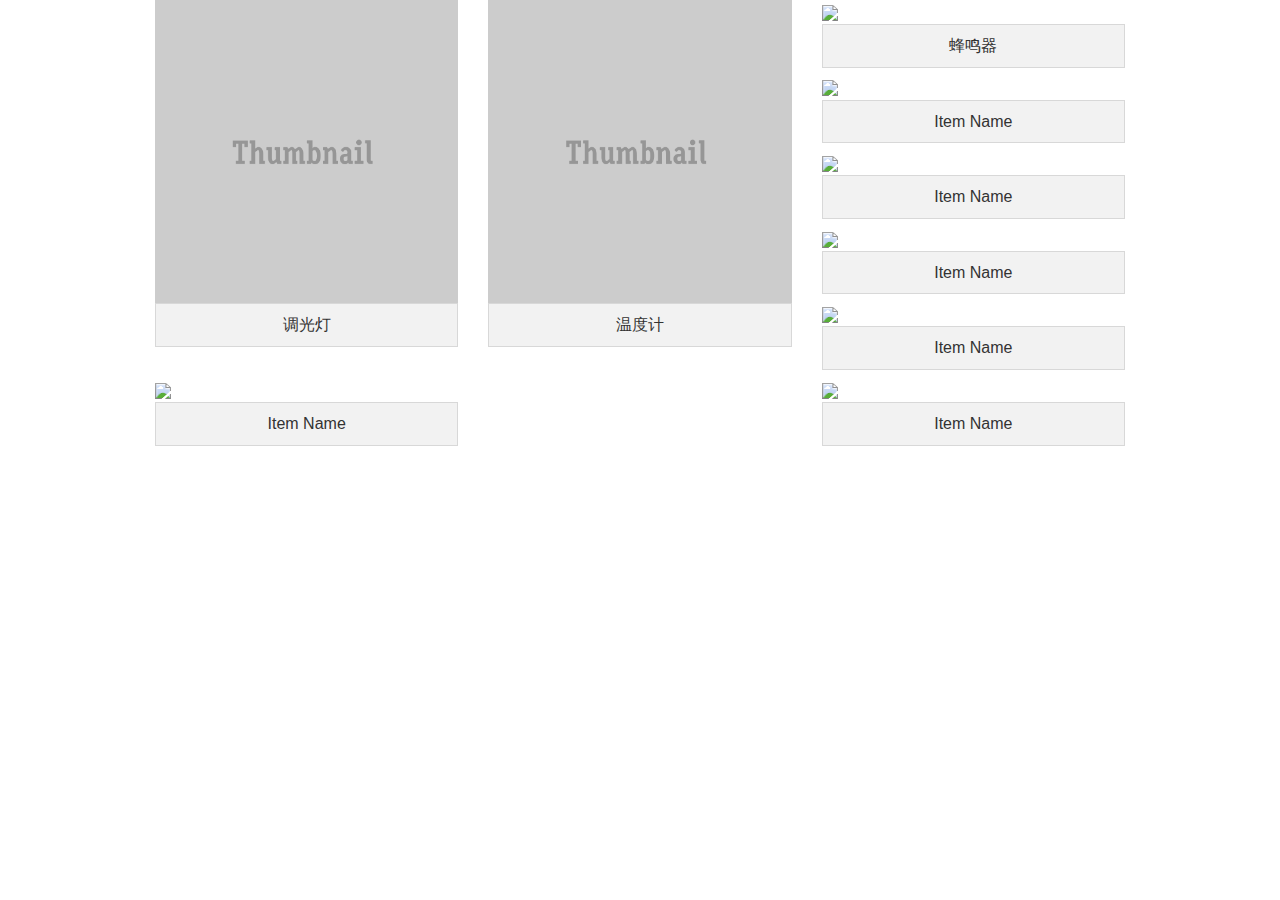
==== index.html @ 95b4ac25 "hello git" ====
<!DOCTYPE html> <!--[if IE 9]><html class="lt-ie10" lang="en" > <![endif]--> 
<html class="no-js" lang="en" >
	<head>
	 <meta charset="utf-8">
	 <!-- If you delete this meta tag World War Z will become a reality -->
	 <meta name="viewport" content="width=device-width, initial-scale=1.0"> 
	 <title></title> 
	 <!-- If you are using the CSS version, only link these 2 files, you may add app.css to use for your overrides if you like --> 
	 <link rel="stylesheet" href="lib/css/normalize.css"> 
	 <link rel="stylesheet" href="lib/css/foundation.css"> 
	 <!-- If you are using the gem version, you need this only --> 
<!-- 	 <link rel="stylesheet" href="css/app.css">  -->
	 <style type="text/css">
		 .row_top {
/* 			 margin-top:0.5rem; */
		 }
		 
		 .new_panel{
			 margin-bottom: 0.5rem;
			 padding: 0.5rem;
		 }
		 
		 .p_center{
			 text-align: center;
		 }
		 
	 </style>
	 <script src="lib/js/vendor/modernizr.js"></script> 
	 </head> 
	 <body> 
	 <!-- body content here -->
	 	
      <div class="row row_top">

        <div class="large-4 small-4 columns">
          <img id="rgblight" src="images/app.gif">

          <div class="panel new_panel">
            <p class="p_center">调光灯</p>
          </div>
        </div>
        
        <div class="large-4 small-4 columns">
          <img id="temperature" src="images/app.gif">

          <div class="panel new_panel">
            <p class="p_center">温度计</p>
          </div>
        </div>

        <div class="large-4 small-4 columns">
          <img id="buzzer" src="http://placehold.it/500x500&text=Thumbnail">

          <div class="panel new_panel">
            <p class="p_center">蜂鸣器</p>
          </div>
        </div>

        <div class="large-4 small-4 columns">
          <img src="http://placehold.it/500x500&text=Thumbnail">

          <div class="panel new_panel">
            <p class="p_center">Item Name</p>
          </div>
        </div>

        <div class="large-4 small-4 columns">
          <img src="http://placehold.it/500x500&text=Thumbnail">

          <div class="panel new_panel">
            <p class="p_center">Item Name</p>
          </div>
        </div>

        <div class="large-4 small-4 columns">
          <img src="http://placehold.it/500x500&text=Thumbnail">

          <div class="panel new_panel">
            <p class="p_center">Item Name</p>
          </div>
        </div>

        <div class="large-4 small-4 columns">
          <img src="http://placehold.it/500x500&text=Thumbnail">

          <div class="panel new_panel">
            <p class="p_center">Item Name</p>
          </div>
        </div>
        <div class="large-4 small-4 columns">
          <img src="http://placehold.it/500x500&text=Thumbnail">

          <div class="panel new_panel">
            <p class="p_center">Item Name</p>
          </div>
        </div>
        <div class="large-4 small-4 columns">
          <img src="http://placehold.it/500x500&text=Thumbnail">

          <div class="panel new_panel">
            <p class="p_center">Item Name</p>
          </div>
        </div>
        
      </div>
	    
	  <script src="lib/js/vendor/jquery.js"></script> 
	  <script src="lib/js/foundation.min.js"></script> 
	  <script type="text/javascript">
	  	  
		  $(function(){
			$('#rgblight').click(function(){
				window.location.href = "rgblight/index.html";
			});
			$('#temperature').click(function(){
				window.location.href = "temperature/index.html";
			});	
			$('#buzzer').click(function(){
				window.location.href = "buzzer/index.html";
			});			  
		  });
	  </script>
	</body> 
</html>
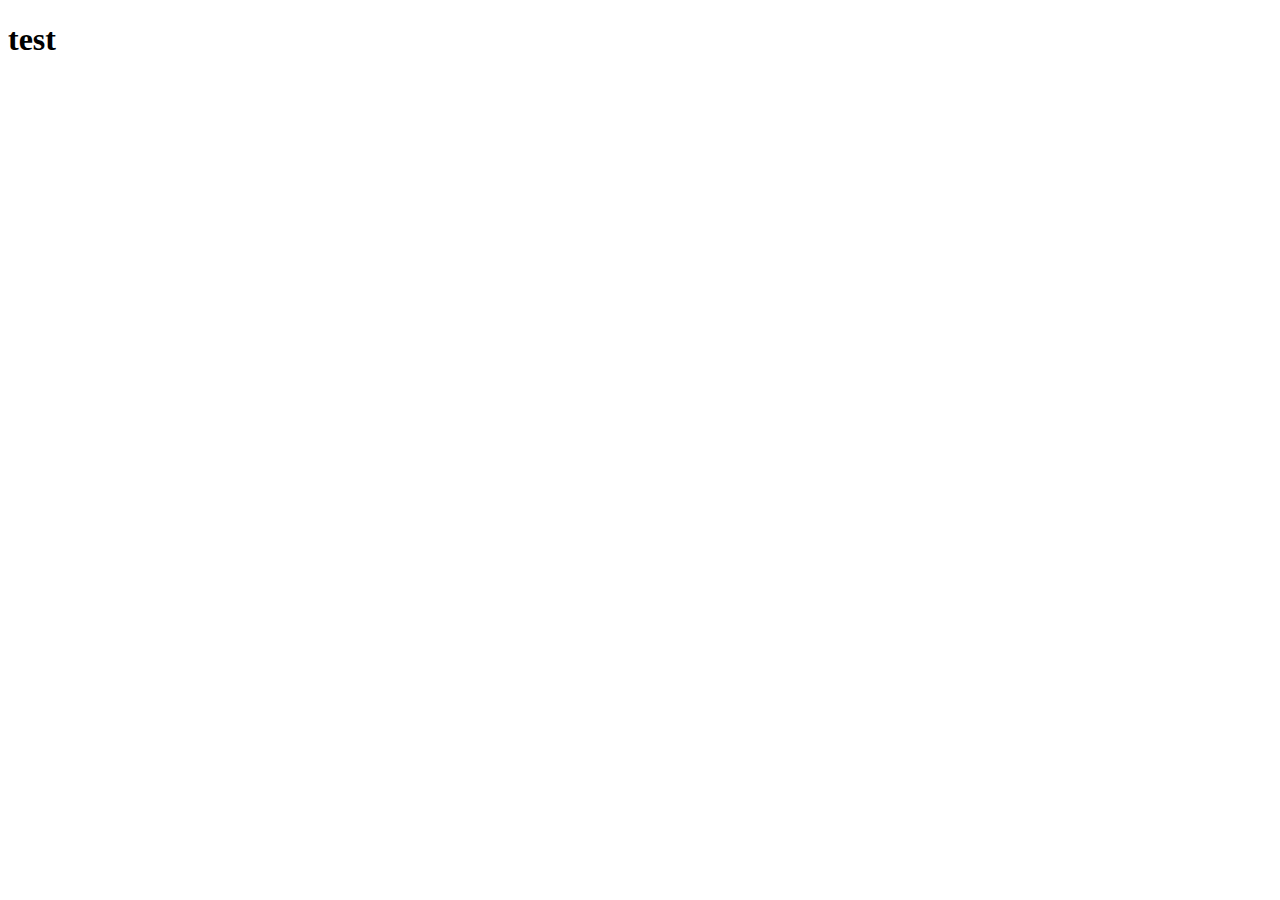
==== commit 4cceaed2: "test" ====
--- a/index.html
+++ b/index.html
@@ -5,120 +5,11 @@
 	 <!-- If you delete this meta tag World War Z will become a reality -->
 	 <meta name="viewport" content="width=device-width, initial-scale=1.0"> 
 	 <title></title> 
-	 <!-- If you are using the CSS version, only link these 2 files, you may add app.css to use for your overrides if you like --> 
-	 <link rel="stylesheet" href="lib/css/normalize.css"> 
-	 <link rel="stylesheet" href="lib/css/foundation.css"> 
+	 <!-- If you are using the CSS version, only link these 2 files, you may add app.css to use for your overrides if you like  
 	 <!-- If you are using the gem version, you need this only --> 
-<!-- 	 <link rel="stylesheet" href="css/app.css">  -->
-	 <style type="text/css">
-		 .row_top {
-/* 			 margin-top:0.5rem; */
-		 }
-		 
-		 .new_panel{
-			 margin-bottom: 0.5rem;
-			 padding: 0.5rem;
-		 }
-		 
-		 .p_center{
-			 text-align: center;
-		 }
-		 
-	 </style>
-	 <script src="lib/js/vendor/modernizr.js"></script> 
+
 	 </head> 
 	 <body> 
-	 <!-- body content here -->
-	 	
-      <div class="row row_top">
-
-        <div class="large-4 small-4 columns">
-          <img id="rgblight" src="images/app.gif">
-
-          <div class="panel new_panel">
-            <p class="p_center">调光灯</p>
-          </div>
-        </div>
-        
-        <div class="large-4 small-4 columns">
-          <img id="temperature" src="images/app.gif">
-
-          <div class="panel new_panel">
-            <p class="p_center">温度计</p>
-          </div>
-        </div>
-
-        <div class="large-4 small-4 columns">
-          <img id="buzzer" src="http://placehold.it/500x500&text=Thumbnail">
-
-          <div class="panel new_panel">
-            <p class="p_center">蜂鸣器</p>
-          </div>
-        </div>
-
-        <div class="large-4 small-4 columns">
-          <img src="http://placehold.it/500x500&text=Thumbnail">
-
-          <div class="panel new_panel">
-            <p class="p_center">Item Name</p>
-          </div>
-        </div>
-
-        <div class="large-4 small-4 columns">
-          <img src="http://placehold.it/500x500&text=Thumbnail">
-
-          <div class="panel new_panel">
-            <p class="p_center">Item Name</p>
-          </div>
-        </div>
-
-        <div class="large-4 small-4 columns">
-          <img src="http://placehold.it/500x500&text=Thumbnail">
-
-          <div class="panel new_panel">
-            <p class="p_center">Item Name</p>
-          </div>
-        </div>
-
-        <div class="large-4 small-4 columns">
-          <img src="http://placehold.it/500x500&text=Thumbnail">
-
-          <div class="panel new_panel">
-            <p class="p_center">Item Name</p>
-          </div>
-        </div>
-        <div class="large-4 small-4 columns">
-          <img src="http://placehold.it/500x500&text=Thumbnail">
-
-          <div class="panel new_panel">
-            <p class="p_center">Item Name</p>
-          </div>
-        </div>
-        <div class="large-4 small-4 columns">
-          <img src="http://placehold.it/500x500&text=Thumbnail">
-
-          <div class="panel new_panel">
-            <p class="p_center">Item Name</p>
-          </div>
-        </div>
-        
-      </div>
-	    
-	  <script src="lib/js/vendor/jquery.js"></script> 
-	  <script src="lib/js/foundation.min.js"></script> 
-	  <script type="text/javascript">
-	  	  
-		  $(function(){
-			$('#rgblight').click(function(){
-				window.location.href = "rgblight/index.html";
-			});
-			$('#temperature').click(function(){
-				window.location.href = "temperature/index.html";
-			});	
-			$('#buzzer').click(function(){
-				window.location.href = "buzzer/index.html";
-			});			  
-		  });
-	  </script>
+		 <h1>test</h1>
 	</body> 
 </html>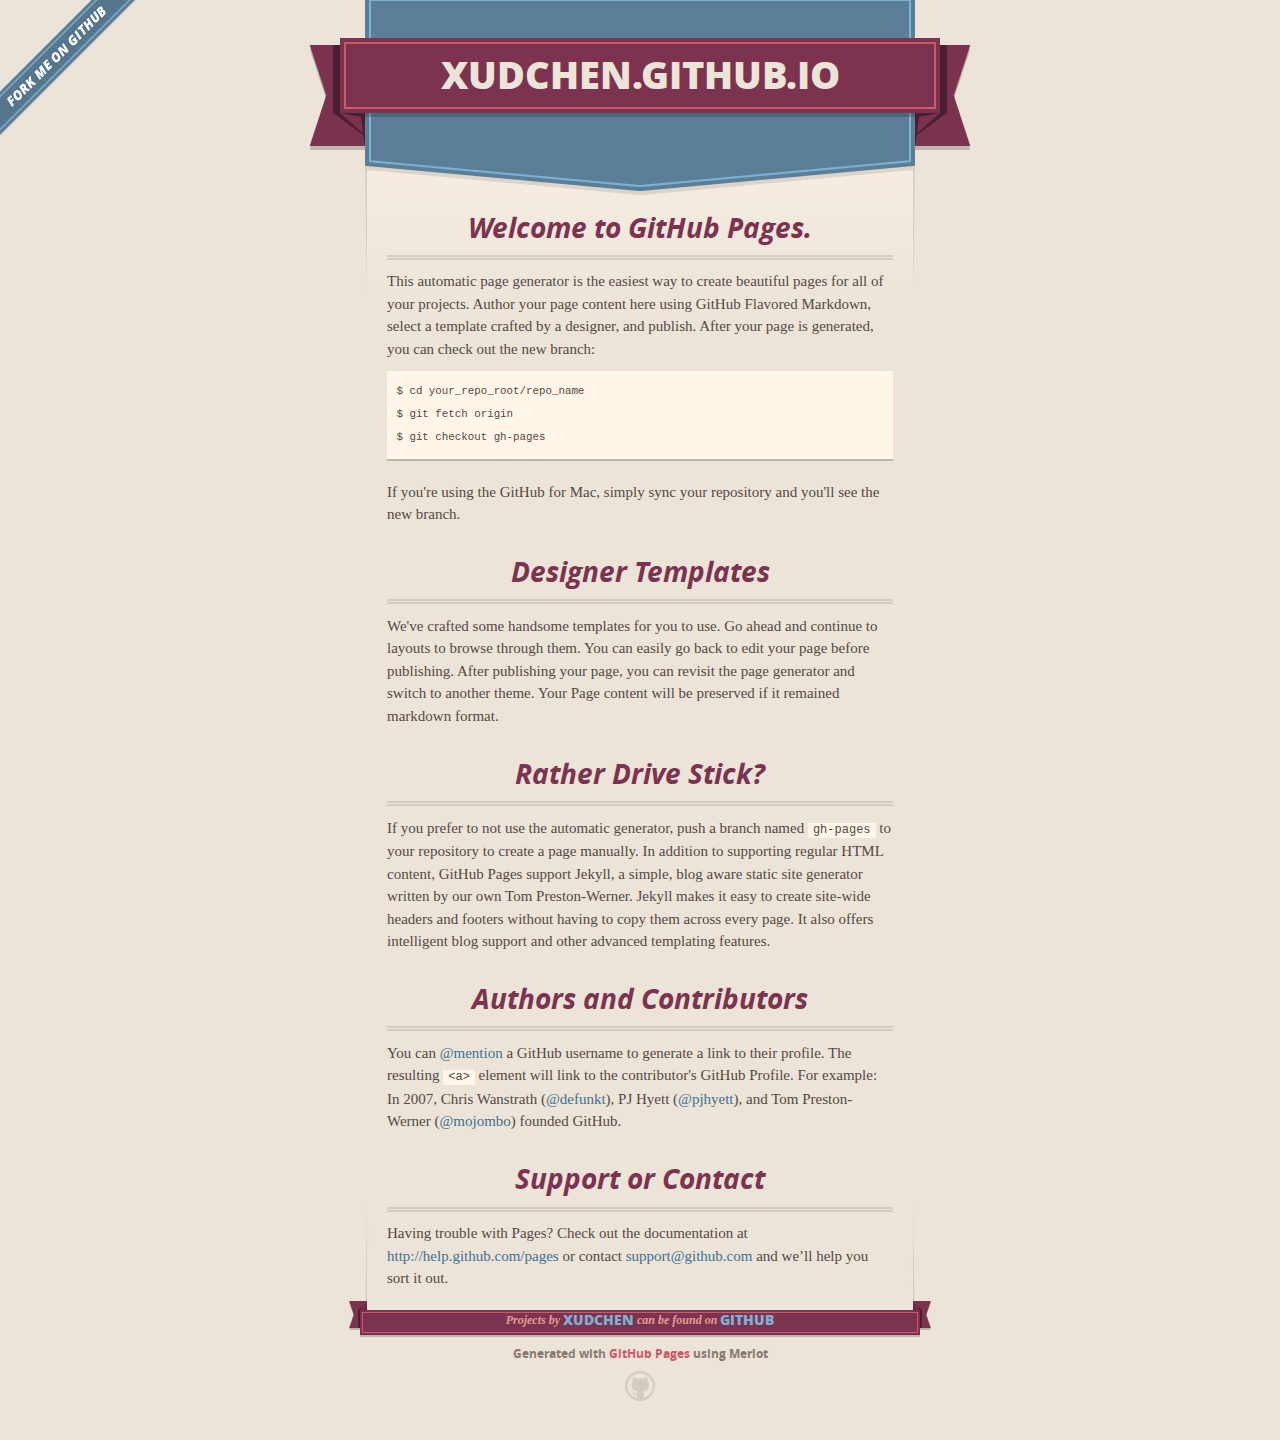
==== commit 20ccace6: "Replace master branch with page content via GitHub" ====
--- a/index.html
+++ b/index.html
@@ -1,15 +1,97 @@
-<!DOCTYPE html> <!--[if IE 9]><html class="lt-ie10" lang="en" > <![endif]--> 
-<html class="no-js" lang="en" >
-	<head>
-	 <meta charset="utf-8">
-	 <!-- If you delete this meta tag World War Z will become a reality -->
-	 <meta name="viewport" content="width=device-width, initial-scale=1.0"> 
-	 <title></title> 
-	 <!-- If you are using the CSS version, only link these 2 files, you may add app.css to use for your overrides if you like  
-	 <!-- If you are using the gem version, you need this only --> 
+<!DOCTYPE html>
+<html>
+  <head>
+    <meta charset='utf-8'>
+    <meta http-equiv="X-UA-Compatible" content="chrome=1">
+    <meta name="viewport" content="width=640">
 
-	 </head> 
-	 <body> 
-		 <h1>test</h1>
-	</body> 
-</html>+    <link rel="stylesheet" href="stylesheets/core.css" media="screen">
+    <link rel="stylesheet" href="stylesheets/mobile.css" media="handheld, only screen and (max-device-width:640px)">
+    <link rel="stylesheet" href="stylesheets/pygment_trac.css">
+
+    <script type="text/javascript" src="javascripts/modernizr.js"></script>
+    <script type="text/javascript" src="https://ajax.googleapis.com/ajax/libs/jquery/1.7.1/jquery.min.js"></script>
+    <script type="text/javascript" src="javascripts/headsmart.min.js"></script>
+    <script type="text/javascript">
+      $(document).ready(function () {
+        $('#main_content').headsmart()
+      })
+    </script>
+    <title>Xudchen.GitHub.io by xudChen</title>
+  </head>
+
+  <body>
+    <a id="forkme_banner" href="https://github.com/xudChen">View on GitHub</a>
+    <div class="shell">
+
+      <header>
+        <span class="ribbon-outer">
+          <span class="ribbon-inner">
+            <h1>Xudchen.GitHub.io</h1>
+            <h2></h2>
+          </span>
+          <span class="left-tail"></span>
+          <span class="right-tail"></span>
+        </span>
+      </header>
+
+      <div id="no-downloads">
+        <span class="inner">
+        </span>
+      </div>
+
+
+      <span class="banner-fix"></span>
+
+
+      <section id="main_content">
+        <h3>
+<a id="welcome-to-github-pages" class="anchor" href="#welcome-to-github-pages" aria-hidden="true"><span class="octicon octicon-link"></span></a>Welcome to GitHub Pages.</h3>
+
+<p>This automatic page generator is the easiest way to create beautiful pages for all of your projects. Author your page content here using GitHub Flavored Markdown, select a template crafted by a designer, and publish. After your page is generated, you can check out the new branch:</p>
+
+<pre><code>$ cd your_repo_root/repo_name
+$ git fetch origin
+$ git checkout gh-pages
+</code></pre>
+
+<p>If you're using the GitHub for Mac, simply sync your repository and you'll see the new branch.</p>
+
+<h3>
+<a id="designer-templates" class="anchor" href="#designer-templates" aria-hidden="true"><span class="octicon octicon-link"></span></a>Designer Templates</h3>
+
+<p>We've crafted some handsome templates for you to use. Go ahead and continue to layouts to browse through them. You can easily go back to edit your page before publishing. After publishing your page, you can revisit the page generator and switch to another theme. Your Page content will be preserved if it remained markdown format.</p>
+
+<h3>
+<a id="rather-drive-stick" class="anchor" href="#rather-drive-stick" aria-hidden="true"><span class="octicon octicon-link"></span></a>Rather Drive Stick?</h3>
+
+<p>If you prefer to not use the automatic generator, push a branch named <code>gh-pages</code> to your repository to create a page manually. In addition to supporting regular HTML content, GitHub Pages support Jekyll, a simple, blog aware static site generator written by our own Tom Preston-Werner. Jekyll makes it easy to create site-wide headers and footers without having to copy them across every page. It also offers intelligent blog support and other advanced templating features.</p>
+
+<h3>
+<a id="authors-and-contributors" class="anchor" href="#authors-and-contributors" aria-hidden="true"><span class="octicon octicon-link"></span></a>Authors and Contributors</h3>
+
+<p>You can <a href="https://github.com/blog/821" class="user-mention">@mention</a> a GitHub username to generate a link to their profile. The resulting <code>&lt;a&gt;</code> element will link to the contributor's GitHub Profile. For example: In 2007, Chris Wanstrath (<a href="https://github.com/defunkt" class="user-mention">@defunkt</a>), PJ Hyett (<a href="https://github.com/pjhyett" class="user-mention">@pjhyett</a>), and Tom Preston-Werner (<a href="https://github.com/mojombo" class="user-mention">@mojombo</a>) founded GitHub.</p>
+
+<h3>
+<a id="support-or-contact" class="anchor" href="#support-or-contact" aria-hidden="true"><span class="octicon octicon-link"></span></a>Support or Contact</h3>
+
+<p>Having trouble with Pages? Check out the documentation at <a href="http://help.github.com/pages">http://help.github.com/pages</a> or contact <a href="mailto:support@github.com">support@github.com</a> and we’ll help you sort it out.</p>
+      </section>
+
+      <footer>
+        <span class="ribbon-outer">
+          <span class="ribbon-inner">
+            <p>Projects by <a href="https://github.com/xudChen">xudChen</a> can be found on <a href="https://github.com/xudChen">GitHub</a></p>
+          </span>
+          <span class="left-tail"></span>
+          <span class="right-tail"></span>
+        </span>
+        <p>Generated with <a href="http://pages.github.com">GitHub Pages</a> using Merlot</p>
+        <span class="octocat"></span>
+      </footer>
+
+    </div>
+
+    
+  </body>
+</html>
--- a/stylesheets/core.css
+++ b/stylesheets/core.css
@@ -0,0 +1,3 @@
+@import url("screen.css");
+@import url("non-screen.css") handheld;
+@import url("non-screen.css") only screen and (max-device-width:640px);--- a/stylesheets/mobile.css
+++ b/stylesheets/mobile.css
@@ -0,0 +1,510 @@
+/* Generated by Font Squirrel (http://www.fontsquirrel.com) on February 9, 2012 */
+
+
+@font-face {
+  font-family: 'Open Sans';
+  src: url('../fonts/opensans-regular-webfont.eot');
+  src: url('../fonts/opensans-regular-webfont.eot?#iefix') format('embedded-opentype'),
+       url('../fonts/opensans-regular-webfont.woff') format('woff'),
+       url('../fonts/opensans-regular-webfont.ttf') format('truetype'),
+       url('../fonts/opensans-regular-webfont.svg#OpenSansRegular') format('svg');
+  font-weight: normal;
+  font-style: normal;
+}
+
+@font-face {
+  font-family: 'Open Sans';
+  src: url('../fonts/opensans-italic-webfont.eot');
+  src: url('../fonts/opensans-italic-webfont.eot?#iefix') format('embedded-opentype'),
+       url('../fonts/opensans-italic-webfont.woff') format('woff'),
+       url('../fonts/opensans-italic-webfont.ttf') format('truetype'),
+       url('../fonts/opensans-italic-webfont.svg#OpenSansItalic') format('svg');
+  font-weight: normal;
+  font-style: italic;
+}
+
+@font-face {
+  font-family: 'Open Sans';
+  src: url('../fonts/opensans-bold-webfont.eot');
+  src: url('../fonts/opensans-bold-webfont.eot?#iefix') format('embedded-opentype'),
+       url('../fonts/opensans-bold-webfont.woff') format('woff'),
+       url('../fonts/opensans-bold-webfont.ttf') format('truetype'),
+       url('../fonts/opensans-bold-webfont.svg#OpenSansBold') format('svg');
+  font-weight: bold;
+  font-style: normal;
+}
+
+@font-face {
+  font-family: 'Open Sans';
+  src: url('../fonts/opensans-bolditalic-webfont.eot');
+  src: url('../fonts/opensans-bolditalic-webfont.eot?#iefix') format('embedded-opentype'),
+       url('../fonts/opensans-bolditalic-webfont.woff') format('woff'),
+       url('../fonts/opensans-bolditalic-webfont.ttf') format('truetype'),
+       url('../fonts/opensans-bolditalic-webfont.svg#OpenSansBoldItalic') format('svg');
+  font-weight: bold;
+  font-style: italic;
+}
+
+@font-face {
+  font-family: 'Open Sans';
+  src: url('../fonts/opensans-extrabold-webfont.eot');
+  src: url('../fonts/opensans-extrabold-webfont.eot?#iefix') format('embedded-opentype'),
+       url('../fonts/opensans-extrabold-webfont.woff') format('woff'),
+       url('../fonts/opensans-extrabold-webfont.ttf') format('truetype'),
+       url('../fonts/opensans-extrabold-webfont.svg#OpenSansExtrabold') format('svg');
+  font-weight: bolder;
+  font-style: normal;
+}
+
+
+/* http://meyerweb.com/eric/tools/css/reset/ 
+   v2.0 | 20110126
+   License: none (public domain)
+*/
+
+html, body, div, span, applet, object, iframe,
+h1, h2, h3, h4, h5, h6, p, blockquote, pre,
+a, abbr, acronym, address, big, cite, code,
+del, dfn, em, img, ins, kbd, q, s, samp,
+small, strike, strong, sub, sup, tt, var,
+b, u, i, center,
+dl, dt, dd, ol, ul, li,
+fieldset, form, label, legend,
+table, caption, tbody, tfoot, thead, tr, th, td,
+article, aside, canvas, details, embed, 
+figure, figcaption, footer, header, hgroup, 
+menu, nav, output, ruby, section, summary,
+time, mark, audio, video {
+  margin: 0;
+  padding: 0;
+  border: 0;
+  font-size: 100%;
+  font: inherit;
+  vertical-align: baseline;
+}
+/* HTML5 display-role reset for older browsers */
+article, aside, details, figcaption, figure, 
+footer, header, hgroup, menu, nav, section {
+  display: block;
+}
+body {
+  line-height: 1;
+}
+ol, ul {
+  list-style: none;
+}
+blockquote, q {
+  quotes: none;
+}
+blockquote:before, blockquote:after,
+q:before, q:after {
+  content: '';
+  content: none;
+}
+table {
+  border-collapse: collapse;
+  border-spacing: 0;
+}
+
+header, footer, section {
+  display: block;
+  position: relative;
+}
+
+/* STYLES */
+
+div.shell {
+  display: block;
+  width: 640px;
+  margin: 0 auto;
+}
+
+a#forkme_banner {
+  display: none;
+}
+
+/* header */
+
+header {
+  position: relative;
+  z-index: 2;
+  margin: 0;
+  max-width: 640px;
+  top: 51px;
+}
+
+header span.ribbon-inner {
+  position: relative;
+  display: block;
+  background-color: #cd596b;
+  border: 8px solid #7c334f;
+  padding: 6px;
+  z-index: 1;
+}
+
+header span.left-tail, header span.right-tail {
+  position: relative;
+  display: block;
+  width: 19px;
+  height: 10px;
+  background: transparent url(../images/ribbon-tail-sprite-2x.png) 0 0 no-repeat;
+  position: absolute;
+  bottom: -10px;
+  z-index: 0;
+}
+
+header span.left-tail {
+  background-position: 0 0;
+  left: 0;
+}
+
+header span.right-tail {
+  background-position: -19px 0;
+  right: 0;
+}
+
+header h1 {
+  background-color: #7c334f;
+  font-size: 2em;
+  font-weight: bolder;
+  font-style: normal;
+  text-transform: uppercase;
+  color: #ece4d8;
+  text-align: center;
+  line-height:1;  
+  padding: 14px 20px 0;
+}
+
+header h2 {
+  background-color: #7c334f;
+  font: bold italic .85em/1.5 Georgia, Times, “Times New Roman”, serif;
+  color: #e69b95;
+  padding-bottom: 14px;
+  margin-top: -3px;
+  text-align: center;
+}
+
+section#downloads {
+  position: relative;
+  display: block;
+  height: 171px;
+  width: 602px;
+  padding-bottom: 150px;
+  margin: 51px auto -250px;
+  z-index: 1;
+  background: transparent url(../images/shield.png) center 0 no-repeat;
+}
+
+section#downloads a {
+  display: none;
+}
+
+span.banner-fix {
+  background: transparent url(../images/shield-fallback.png) center top no-repeat;
+  display: block;
+  height: 31px;
+  position: absolute;
+  width: 640px;
+  top: 20px;
+
+}
+
+section#main_content {
+  z-index: 2;
+  padding: 20px 40px 0;
+  min-height:185px;
+}
+
+/* footer */
+
+footer {
+  background: none;
+  padding-top: 104px;
+  margin: -94px auto 40px;
+  max-width:640px;
+  text-align: center;
+}
+
+footer span.ribbon-outer {
+  display: block;
+  position: relative;
+  border-bottom: 2px solid #bdb6ad;
+}
+
+footer span.ribbon-inner {
+  position: relative;
+  display: block;
+  background-color: #cd596b;
+  border: 8px solid #7c334f;
+  padding: 6px;
+  z-index: 1;
+}
+
+footer p {
+  font-family: 'Open Sans', sans-serif;
+  font-weight: bold;
+  font-size: .6em;
+  color: #8b786f;
+}
+
+footer a {
+  color: #cd596b;
+}
+
+footer span.ribbon-inner p {
+  background-color: #7c334f;
+  margin: 0;
+  color: #e69b95;
+  font: bold italic 22px/1 Georgia, Times, “Times New Roman”, serif;
+  height: auto;
+  line-height: 1.1;
+  padding: 20px 0px 10px;
+}
+
+footer span.ribbon-inner a {
+  display: block;
+  position: relative;
+  bottom: 0;
+  color: #7eb0d2;
+  font-family: 'Open Sans', sans-serif;
+  text-transform: uppercase;
+  font-style: normal;
+  font-weight: bolder;
+  font-size: 38px;
+  padding-bottom: 10px;
+}
+
+footer span.ribbon-inner a:hover {
+  color: #7eb0d2;
+}
+
+footer span.left-tail, footer span.right-tail {
+  position: relative;
+  display: block;
+  width: 23px;
+  height: 126px;
+  background: transparent url(../images/small-ribbon-tail-sprite-2x.png) 0 0 no-repeat;
+  position: absolute;
+  top: -126px;
+  z-index: 0;
+}
+
+footer span.left-tail {
+  background-position: 0 0;
+  left: 0;
+}
+
+footer span.right-tail {
+  background-position: -23px 0;
+  right: 0;
+}
+
+footer span.octocat {
+  background: transparent url(../images/octocat-2x.png) 0 0 no-repeat;
+  display: block;
+  width: 60px;
+  height: 60px;
+  margin: 20px auto 0;}
+
+/* content */
+
+body {
+  background: #ece4d8;
+  font: normal normal 30px/1.5 Georgia, Palatino,” Palatino Linotype”, Times, “Times New Roman”, serif;
+  color: #544943;
+  -webkit-font-smoothing: antialiased;
+}
+
+a, a:hover {
+  color: #417090;
+}
+
+a {
+  text-decoration: none;
+}
+
+a:hover {
+  text-decoration: underline;
+}
+
+h1,h2,h3,h4,h5,h6 {
+  font-family: 'Open Sans', sans-serif;
+  font-weight: bold;
+}
+
+p {
+  margin: .7em 0 0;
+}
+
+strong {
+  font-weight: bold;
+}
+
+em {
+  font-style: italic;
+}
+
+ol {
+  margin: .7em 0;
+  list-style-type: decimal;
+  padding-left: 1.35em;
+}
+
+ul {
+  margin: .7em 0;
+  padding-left: 1.35em;
+}
+
+ul li {
+  padding-left: 20px;
+  background: transparent url(../images/chevron-2x.png) left 15px no-repeat;
+}
+
+blockquote {
+  font-family: 'Open Sans', sans-serif;
+  margin: 20px 0;
+  color: #8b786f;
+  padding-left: 1.35em;
+  background: transparent url('../images/blockquote-gfx-2x.png') 0 8px no-repeat;
+}
+
+img {
+  -webkit-box-shadow: 0px 4px 0px #bdb6ad;
+  -moz-box-shadow: 0px 4px 0px #bdb6ad;
+  box-shadow: 0px 4px 0px #bdb6ad;
+  border: 4px solid #fff6e9;
+  max-width: 556px;
+}
+
+hr {
+  border: none;
+  outline: none;
+  height: 42px;
+  background: transparent url('../images/hr-2x.jpg') center center repeat-x;
+  margin: 0 0 20px;
+}
+
+code {
+  background: #fff6e9;
+  font: normal normal .9em/1.7 "Lucida Sans Typewriter", "Lucida Console", Monaco, "Bitstream Vera Sans Mono", monospace;
+  padding: 0 5px 1px;
+}
+
+pre {
+  margin: 10px 0 20px;
+  padding: .7em;
+  background: #fff6e9;
+  border-bottom: 4px solid #bdb6ad;
+  font: normal normal .9em/1.7 "Lucida Sans Typewriter", "Lucida Console", Monaco, "Bitstream Vera Sans Mono", monospace;
+  overflow: auto;
+}
+
+table {
+  background: #fff6e9;
+  display: table;
+  width: 100%;
+  border-collapse: separate;
+  border-bottom: 4px solid #bdb6ad;
+  margin: 10px 0;
+}
+
+tr {
+  display: table-row;
+}
+
+th {
+  display: table-cell;
+  padding: 2px 10px;
+  border: solid #ece4d8;
+  border-width: 0 4px 4px 0;
+  color: #cd596b;
+  font-family: 'Open Sans', sans-serif;
+  font-weight: bold;
+  font-size: .85em;
+}
+
+td {
+  display: table-cell;
+  padding: 0 .7em;
+  border: solid #ece4d8;
+  border-width: 0 4px 4px 0;
+}
+
+td:last-child, th:last-child {
+  border-right: none;
+}
+
+tr:last-child td {
+  border-bottom: none;
+}
+
+dl {
+  margin: .7em 0 20px;
+}
+
+dt {
+  font-family: 'Open Sans', sans-serif;
+  font-weight: bold;
+}
+
+dd {
+  padding-left: 1.35em;
+}
+
+dd p:first-child {
+  margin-top: 0;
+}
+
+/* Content based headers */
+
+#main_content > .header-level-1:first-child,
+#main_content > .header-level-2:first-child,
+#main_content > .header-level-3:first-child,
+#main_content > .header-level-4:first-child,
+#main_content > .header-level-5:first-child,
+#main_content > .header-level-6:first-child {
+  margin-top: 0;
+}
+
+.header-level-1 {
+  font-size: 1.85em;
+  border-bottom: .2em double #d3ccc1;
+  color: #7c334f;
+  text-align: center;
+  font-style: italic;
+  margin: 1.1em 0 .38em;
+  line-height: 1.2;
+  padding-bottom: 10px
+}
+
+.header-level-2 {
+  font-size: 1.58em;
+  color: #7c334f;
+  margin: .95em 0 .5em;
+  border-bottom: .1em solid #D3CCC1;
+  line-height: 1.2;
+  padding-bottom: 10px
+}
+
+.header-level-3 {
+  margin: 20px 0 10px;
+  font-size: 1.45em;
+}
+
+.header-level-4 {
+  margin: .6em 0;
+  font-size: 1.2em;
+  color: #cd596b;
+}
+
+.header-level-5 {
+  margin: .7em 0;
+  font-size: 1em;
+  color: #8b786f;
+}
+
+.header-level-6 {
+  margin: .8em 0;
+  font-size: .85em;
+  font-style: italic;
+}--- a/stylesheets/pygment_trac.css
+++ b/stylesheets/pygment_trac.css
@@ -0,0 +1,69 @@
+.highlight  { background: #ffffff; }
+.highlight .c { color: #999988; font-style: italic } /* Comment */
+.highlight .err { color: #a61717; background-color: #e3d2d2 } /* Error */
+.highlight .k { font-weight: bold } /* Keyword */
+.highlight .o { font-weight: bold } /* Operator */
+.highlight .cm { color: #999988; font-style: italic } /* Comment.Multiline */
+.highlight .cp { color: #999999; font-weight: bold } /* Comment.Preproc */
+.highlight .c1 { color: #999988; font-style: italic } /* Comment.Single */
+.highlight .cs { color: #999999; font-weight: bold; font-style: italic } /* Comment.Special */
+.highlight .gd { color: #000000; background-color: #ffdddd } /* Generic.Deleted */
+.highlight .gd .x { color: #000000; background-color: #ffaaaa } /* Generic.Deleted.Specific */
+.highlight .ge { font-style: italic } /* Generic.Emph */
+.highlight .gr { color: #aa0000 } /* Generic.Error */
+.highlight .gh { color: #999999 } /* Generic.Heading */
+.highlight .gi { color: #000000; background-color: #ddffdd } /* Generic.Inserted */
+.highlight .gi .x { color: #000000; background-color: #aaffaa } /* Generic.Inserted.Specific */
+.highlight .go { color: #888888 } /* Generic.Output */
+.highlight .gp { color: #555555 } /* Generic.Prompt */
+.highlight .gs { font-weight: bold } /* Generic.Strong */
+.highlight .gu { color: #800080; font-weight: bold; } /* Generic.Subheading */
+.highlight .gt { color: #aa0000 } /* Generic.Traceback */
+.highlight .kc { font-weight: bold } /* Keyword.Constant */
+.highlight .kd { font-weight: bold } /* Keyword.Declaration */
+.highlight .kn { font-weight: bold } /* Keyword.Namespace */
+.highlight .kp { font-weight: bold } /* Keyword.Pseudo */
+.highlight .kr { font-weight: bold } /* Keyword.Reserved */
+.highlight .kt { color: #445588; font-weight: bold } /* Keyword.Type */
+.highlight .m { color: #009999 } /* Literal.Number */
+.highlight .s { color: #d14 } /* Literal.String */
+.highlight .na { color: #008080 } /* Name.Attribute */
+.highlight .nb { color: #0086B3 } /* Name.Builtin */
+.highlight .nc { color: #445588; font-weight: bold } /* Name.Class */
+.highlight .no { color: #008080 } /* Name.Constant */
+.highlight .ni { color: #800080 } /* Name.Entity */
+.highlight .ne { color: #990000; font-weight: bold } /* Name.Exception */
+.highlight .nf { color: #990000; font-weight: bold } /* Name.Function */
+.highlight .nn { color: #555555 } /* Name.Namespace */
+.highlight .nt { color: #000080 } /* Name.Tag */
+.highlight .nv { color: #008080 } /* Name.Variable */
+.highlight .ow { font-weight: bold } /* Operator.Word */
+.highlight .w { color: #bbbbbb } /* Text.Whitespace */
+.highlight .mf { color: #009999 } /* Literal.Number.Float */
+.highlight .mh { color: #009999 } /* Literal.Number.Hex */
+.highlight .mi { color: #009999 } /* Literal.Number.Integer */
+.highlight .mo { color: #009999 } /* Literal.Number.Oct */
+.highlight .sb { color: #d14 } /* Literal.String.Backtick */
+.highlight .sc { color: #d14 } /* Literal.String.Char */
+.highlight .sd { color: #d14 } /* Literal.String.Doc */
+.highlight .s2 { color: #d14 } /* Literal.String.Double */
+.highlight .se { color: #d14 } /* Literal.String.Escape */
+.highlight .sh { color: #d14 } /* Literal.String.Heredoc */
+.highlight .si { color: #d14 } /* Literal.String.Interpol */
+.highlight .sx { color: #d14 } /* Literal.String.Other */
+.highlight .sr { color: #009926 } /* Literal.String.Regex */
+.highlight .s1 { color: #d14 } /* Literal.String.Single */
+.highlight .ss { color: #990073 } /* Literal.String.Symbol */
+.highlight .bp { color: #999999 } /* Name.Builtin.Pseudo */
+.highlight .vc { color: #008080 } /* Name.Variable.Class */
+.highlight .vg { color: #008080 } /* Name.Variable.Global */
+.highlight .vi { color: #008080 } /* Name.Variable.Instance */
+.highlight .il { color: #009999 } /* Literal.Number.Integer.Long */
+
+.type-csharp .highlight .k { color: #0000FF }
+.type-csharp .highlight .kt { color: #0000FF }
+.type-csharp .highlight .nf { color: #000000; font-weight: normal }
+.type-csharp .highlight .nc { color: #2B91AF }
+.type-csharp .highlight .nn { color: #000000 }
+.type-csharp .highlight .s { color: #A31515 }
+.type-csharp .highlight .sc { color: #A31515 }
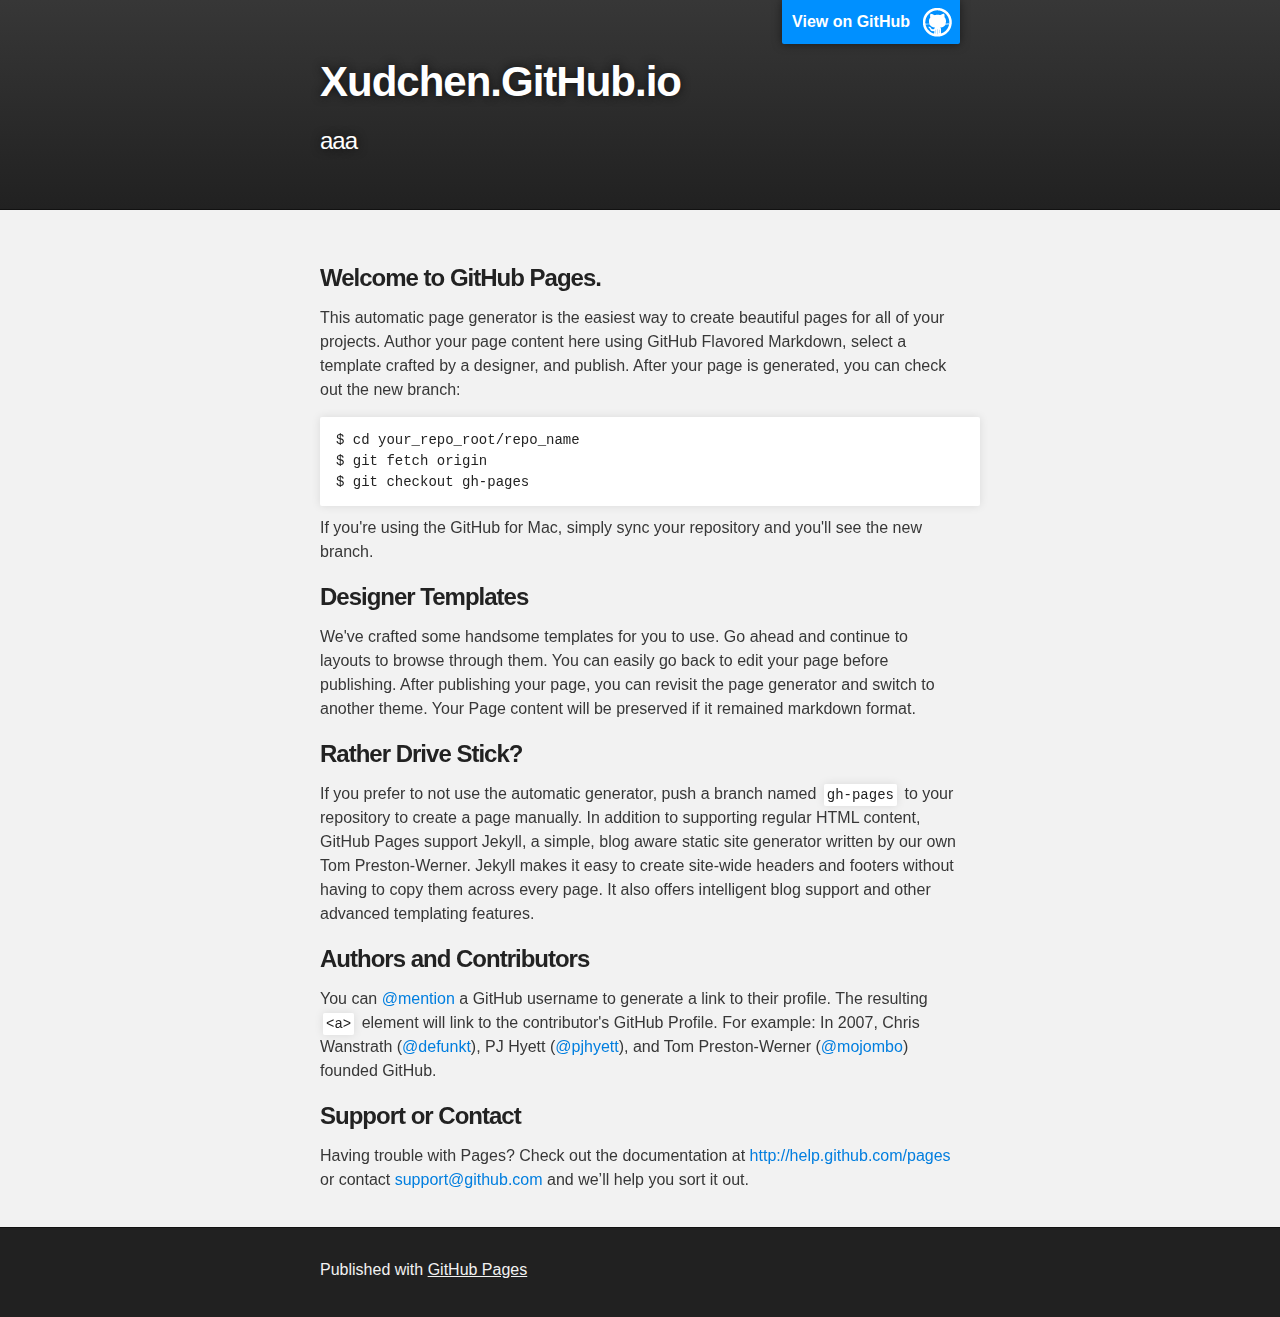
==== commit 4743f0cb: "Replace master branch with page content via GitHub" ====
--- a/index.html
+++ b/index.html
@@ -1,50 +1,32 @@
 <!DOCTYPE html>
 <html>
+
   <head>
     <meta charset='utf-8'>
     <meta http-equiv="X-UA-Compatible" content="chrome=1">
-    <meta name="viewport" content="width=640">
+    <meta name="description" content="Xudchen.GitHub.io : aaa">
 
-    <link rel="stylesheet" href="stylesheets/core.css" media="screen">
-    <link rel="stylesheet" href="stylesheets/mobile.css" media="handheld, only screen and (max-device-width:640px)">
-    <link rel="stylesheet" href="stylesheets/pygment_trac.css">
+    <link rel="stylesheet" type="text/css" media="screen" href="stylesheets/stylesheet.css">
 
-    <script type="text/javascript" src="javascripts/modernizr.js"></script>
-    <script type="text/javascript" src="https://ajax.googleapis.com/ajax/libs/jquery/1.7.1/jquery.min.js"></script>
-    <script type="text/javascript" src="javascripts/headsmart.min.js"></script>
-    <script type="text/javascript">
-      $(document).ready(function () {
-        $('#main_content').headsmart()
-      })
-    </script>
-    <title>Xudchen.GitHub.io by xudChen</title>
+    <title>Xudchen.GitHub.io</title>
   </head>
 
   <body>
-    <a id="forkme_banner" href="https://github.com/xudChen">View on GitHub</a>
-    <div class="shell">
 
-      <header>
-        <span class="ribbon-outer">
-          <span class="ribbon-inner">
-            <h1>Xudchen.GitHub.io</h1>
-            <h2></h2>
-          </span>
-          <span class="left-tail"></span>
-          <span class="right-tail"></span>
-        </span>
-      </header>
+    <!-- HEADER -->
+    <div id="header_wrap" class="outer">
+        <header class="inner">
+          <a id="forkme_banner" href="https://github.com/xudChen">View on GitHub</a>
 
-      <div id="no-downloads">
-        <span class="inner">
-        </span>
-      </div>
+          <h1 id="project_title">Xudchen.GitHub.io</h1>
+          <h2 id="project_tagline">aaa</h2>
 
+        </header>
+    </div>
 
-      <span class="banner-fix"></span>
-
-
-      <section id="main_content">
+    <!-- MAIN CONTENT -->
+    <div id="main_content_wrap" class="outer">
+      <section id="main_content" class="inner">
         <h3>
 <a id="welcome-to-github-pages" class="anchor" href="#welcome-to-github-pages" aria-hidden="true"><span class="octicon octicon-link"></span></a>Welcome to GitHub Pages.</h3>
 
@@ -77,21 +59,16 @@
 
 <p>Having trouble with Pages? Check out the documentation at <a href="http://help.github.com/pages">http://help.github.com/pages</a> or contact <a href="mailto:support@github.com">support@github.com</a> and we’ll help you sort it out.</p>
       </section>
+    </div>
 
-      <footer>
-        <span class="ribbon-outer">
-          <span class="ribbon-inner">
-            <p>Projects by <a href="https://github.com/xudChen">xudChen</a> can be found on <a href="https://github.com/xudChen">GitHub</a></p>
-          </span>
-          <span class="left-tail"></span>
-          <span class="right-tail"></span>
-        </span>
-        <p>Generated with <a href="http://pages.github.com">GitHub Pages</a> using Merlot</p>
-        <span class="octocat"></span>
+    <!-- FOOTER  -->
+    <div id="footer_wrap" class="outer">
+      <footer class="inner">
+        <p>Published with <a href="http://pages.github.com">GitHub Pages</a></p>
       </footer>
-
     </div>
 
     
+
   </body>
 </html>
--- a/stylesheets/stylesheet.css
+++ b/stylesheets/stylesheet.css
@@ -0,0 +1,423 @@
+/*******************************************************************************
+Slate Theme for GitHub Pages
+by Jason Costello, @jsncostello
+*******************************************************************************/
+
+@import url(pygment_trac.css);
+
+/*******************************************************************************
+MeyerWeb Reset
+*******************************************************************************/
+
+html, body, div, span, applet, object, iframe,
+h1, h2, h3, h4, h5, h6, p, blockquote, pre,
+a, abbr, acronym, address, big, cite, code,
+del, dfn, em, img, ins, kbd, q, s, samp,
+small, strike, strong, sub, sup, tt, var,
+b, u, i, center,
+dl, dt, dd, ol, ul, li,
+fieldset, form, label, legend,
+table, caption, tbody, tfoot, thead, tr, th, td,
+article, aside, canvas, details, embed,
+figure, figcaption, footer, header, hgroup,
+menu, nav, output, ruby, section, summary,
+time, mark, audio, video {
+  margin: 0;
+  padding: 0;
+  border: 0;
+  font: inherit;
+  vertical-align: baseline;
+}
+
+/* HTML5 display-role reset for older browsers */
+article, aside, details, figcaption, figure,
+footer, header, hgroup, menu, nav, section {
+  display: block;
+}
+
+ol, ul {
+  list-style: none;
+}
+
+table {
+  border-collapse: collapse;
+  border-spacing: 0;
+}
+
+/*******************************************************************************
+Theme Styles
+*******************************************************************************/
+
+body {
+  box-sizing: border-box;
+  color:#373737;
+  background: #212121;
+  font-size: 16px;
+  font-family: 'Myriad Pro', Calibri, Helvetica, Arial, sans-serif;
+  line-height: 1.5;
+  -webkit-font-smoothing: antialiased;
+}
+
+h1, h2, h3, h4, h5, h6 {
+  margin: 10px 0;
+  font-weight: 700;
+  color:#222222;
+  font-family: 'Lucida Grande', 'Calibri', Helvetica, Arial, sans-serif;
+  letter-spacing: -1px;
+}
+
+h1 {
+  font-size: 36px;
+  font-weight: 700;
+}
+
+h2 {
+  padding-bottom: 10px;
+  font-size: 32px;
+  background: url('../images/bg_hr.png') repeat-x bottom;
+}
+
+h3 {
+  font-size: 24px;
+}
+
+h4 {
+  font-size: 21px;
+}
+
+h5 {
+  font-size: 18px;
+}
+
+h6 {
+  font-size: 16px;
+}
+
+p {
+  margin: 10px 0 15px 0;
+}
+
+footer p {
+  color: #f2f2f2;
+}
+
+a {
+  text-decoration: none;
+  color: #007edf;
+  text-shadow: none;
+
+  transition: color 0.5s ease;
+  transition: text-shadow 0.5s ease;
+  -webkit-transition: color 0.5s ease;
+  -webkit-transition: text-shadow 0.5s ease;
+  -moz-transition: color 0.5s ease;
+  -moz-transition: text-shadow 0.5s ease;
+  -o-transition: color 0.5s ease;
+  -o-transition: text-shadow 0.5s ease;
+  -ms-transition: color 0.5s ease;
+  -ms-transition: text-shadow 0.5s ease;
+}
+
+a:hover, a:focus {text-decoration: underline;}
+
+footer a {
+  color: #F2F2F2;
+  text-decoration: underline;
+}
+
+em {
+  font-style: italic;
+}
+
+strong {
+  font-weight: bold;
+}
+
+img {
+  position: relative;
+  margin: 0 auto;
+  max-width: 739px;
+  padding: 5px;
+  margin: 10px 0 10px 0;
+  border: 1px solid #ebebeb;
+
+  box-shadow: 0 0 5px #ebebeb;
+  -webkit-box-shadow: 0 0 5px #ebebeb;
+  -moz-box-shadow: 0 0 5px #ebebeb;
+  -o-box-shadow: 0 0 5px #ebebeb;
+  -ms-box-shadow: 0 0 5px #ebebeb;
+}
+
+p img {
+  display: inline;
+  margin: 0;
+  padding: 0;
+  vertical-align: middle;
+  text-align: center;
+  border: none;
+}
+
+pre, code {
+  width: 100%;
+  color: #222;
+  background-color: #fff;
+
+  font-family: Monaco, "Bitstream Vera Sans Mono", "Lucida Console", Terminal, monospace;
+  font-size: 14px;
+
+  border-radius: 2px;
+  -moz-border-radius: 2px;
+  -webkit-border-radius: 2px;
+}
+
+pre {
+  width: 100%;
+  padding: 10px;
+  box-shadow: 0 0 10px rgba(0,0,0,.1);
+  overflow: auto;
+}
+
+code {
+  padding: 3px;
+  margin: 0 3px;
+  box-shadow: 0 0 10px rgba(0,0,0,.1);
+}
+
+pre code {
+  display: block;
+  box-shadow: none;
+}
+
+blockquote {
+  color: #666;
+  margin-bottom: 20px;
+  padding: 0 0 0 20px;
+  border-left: 3px solid #bbb;
+}
+
+
+ul, ol, dl {
+  margin-bottom: 15px
+}
+
+ul {
+  list-style: inside;
+  padding-left: 20px;
+}
+
+ol {
+  list-style: decimal inside;
+  padding-left: 20px;
+}
+
+dl dt {
+  font-weight: bold;
+}
+
+dl dd {
+  padding-left: 20px;
+  font-style: italic;
+}
+
+dl p {
+  padding-left: 20px;
+  font-style: italic;
+}
+
+hr {
+  height: 1px;
+  margin-bottom: 5px;
+  border: none;
+  background: url('../images/bg_hr.png') repeat-x center;
+}
+
+table {
+  border: 1px solid #373737;
+  margin-bottom: 20px;
+  text-align: left;
+ }
+
+th {
+  font-family: 'Lucida Grande', 'Helvetica Neue', Helvetica, Arial, sans-serif;
+  padding: 10px;
+  background: #373737;
+  color: #fff;
+ }
+
+td {
+  padding: 10px;
+  border: 1px solid #373737;
+ }
+
+form {
+  background: #f2f2f2;
+  padding: 20px;
+}
+
+/*******************************************************************************
+Full-Width Styles
+*******************************************************************************/
+
+.outer {
+  width: 100%;
+}
+
+.inner {
+  position: relative;
+  max-width: 640px;
+  padding: 20px 10px;
+  margin: 0 auto;
+}
+
+#forkme_banner {
+  display: block;
+  position: absolute;
+  top:0;
+  right: 10px;
+  z-index: 10;
+  padding: 10px 50px 10px 10px;
+  color: #fff;
+  background: url('../images/blacktocat.png') #0090ff no-repeat 95% 50%;
+  font-weight: 700;
+  box-shadow: 0 0 10px rgba(0,0,0,.5);
+  border-bottom-left-radius: 2px;
+  border-bottom-right-radius: 2px;
+}
+
+#header_wrap {
+  background: #212121;
+  background: -moz-linear-gradient(top, #373737, #212121);
+  background: -webkit-linear-gradient(top, #373737, #212121);
+  background: -ms-linear-gradient(top, #373737, #212121);
+  background: -o-linear-gradient(top, #373737, #212121);
+  background: linear-gradient(top, #373737, #212121);
+}
+
+#header_wrap .inner {
+  padding: 50px 10px 30px 10px;
+}
+
+#project_title {
+  margin: 0;
+  color: #fff;
+  font-size: 42px;
+  font-weight: 700;
+  text-shadow: #111 0px 0px 10px;
+}
+
+#project_tagline {
+  color: #fff;
+  font-size: 24px;
+  font-weight: 300;
+  background: none;
+  text-shadow: #111 0px 0px 10px;
+}
+
+#downloads {
+  position: absolute;
+  width: 210px;
+  z-index: 10;
+  bottom: -40px;
+  right: 0;
+  height: 70px;
+  background: url('../images/icon_download.png') no-repeat 0% 90%;
+}
+
+.zip_download_link {
+  display: block;
+  float: right;
+  width: 90px;
+  height:70px;
+  text-indent: -5000px;
+  overflow: hidden;
+  background: url(../images/sprite_download.png) no-repeat bottom left;
+}
+
+.tar_download_link {
+  display: block;
+  float: right;
+  width: 90px;
+  height:70px;
+  text-indent: -5000px;
+  overflow: hidden;
+  background: url(../images/sprite_download.png) no-repeat bottom right;
+  margin-left: 10px;
+}
+
+.zip_download_link:hover {
+  background: url(../images/sprite_download.png) no-repeat top left;
+}
+
+.tar_download_link:hover {
+  background: url(../images/sprite_download.png) no-repeat top right;
+}
+
+#main_content_wrap {
+  background: #f2f2f2;
+  border-top: 1px solid #111;
+  border-bottom: 1px solid #111;
+}
+
+#main_content {
+  padding-top: 40px;
+}
+
+#footer_wrap {
+  background: #212121;
+}
+
+
+
+/*******************************************************************************
+Small Device Styles
+*******************************************************************************/
+
+@media screen and (max-width: 480px) {
+  body {
+    font-size:14px;
+  }
+
+  #downloads {
+    display: none;
+  }
+
+  .inner {
+    min-width: 320px;
+    max-width: 480px;
+  }
+
+  #project_title {
+  font-size: 32px;
+  }
+
+  h1 {
+    font-size: 28px;
+  }
+
+  h2 {
+    font-size: 24px;
+  }
+
+  h3 {
+    font-size: 21px;
+  }
+
+  h4 {
+    font-size: 18px;
+  }
+
+  h5 {
+    font-size: 14px;
+  }
+
+  h6 {
+    font-size: 12px;
+  }
+
+  code, pre {
+    min-width: 320px;
+    max-width: 480px;
+    font-size: 11px;
+  }
+
+}
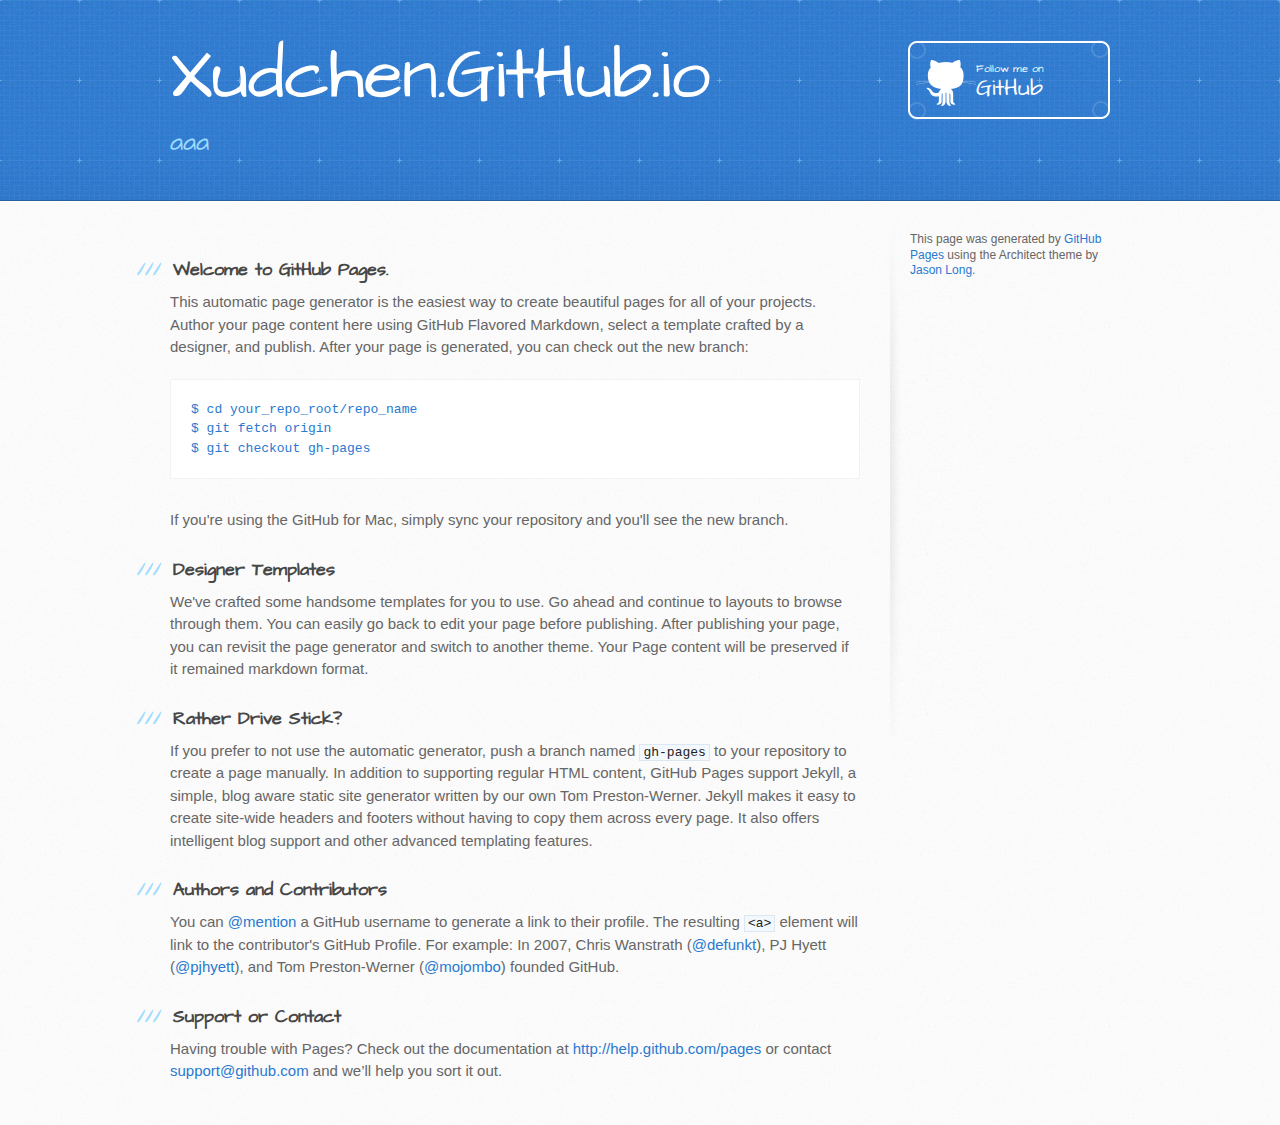
==== commit 5b4b56ca: "Replace master branch with page content via GitHub" ====
--- a/index.html
+++ b/index.html
@@ -1,33 +1,34 @@
 <!DOCTYPE html>
 <html>
-
   <head>
     <meta charset='utf-8'>
     <meta http-equiv="X-UA-Compatible" content="chrome=1">
-    <meta name="description" content="Xudchen.GitHub.io : aaa">
+    <meta name="viewport" content="width=device-width, initial-scale=1, maximum-scale=1">
+    <link href='https://fonts.googleapis.com/css?family=Architects+Daughter' rel='stylesheet' type='text/css'>
+    <link rel="stylesheet" type="text/css" href="stylesheets/stylesheet.css" media="screen">
+    <link rel="stylesheet" type="text/css" href="stylesheets/pygment_trac.css" media="screen">
+    <link rel="stylesheet" type="text/css" href="stylesheets/print.css" media="print">
 
-    <link rel="stylesheet" type="text/css" media="screen" href="stylesheets/stylesheet.css">
+    <!--[if lt IE 9]>
+    <script src="//html5shiv.googlecode.com/svn/trunk/html5.js"></script>
+    <![endif]-->
 
-    <title>Xudchen.GitHub.io</title>
+    <title>Xudchen.GitHub.io by xudChen</title>
   </head>
 
   <body>
+    <header>
+      <div class="inner">
+        <h1>Xudchen.GitHub.io</h1>
+        <h2>aaa</h2>
+        <a href="https://github.com/xudChen" class="button"><small>Follow me on</small> GitHub</a>
+      </div>
+    </header>
 
-    <!-- HEADER -->
-    <div id="header_wrap" class="outer">
-        <header class="inner">
-          <a id="forkme_banner" href="https://github.com/xudChen">View on GitHub</a>
-
-          <h1 id="project_title">Xudchen.GitHub.io</h1>
-          <h2 id="project_tagline">aaa</h2>
-
-        </header>
-    </div>
-
-    <!-- MAIN CONTENT -->
-    <div id="main_content_wrap" class="outer">
-      <section id="main_content" class="inner">
-        <h3>
+    <div id="content-wrapper">
+      <div class="inner clearfix">
+        <section id="main-content">
+          <h3>
 <a id="welcome-to-github-pages" class="anchor" href="#welcome-to-github-pages" aria-hidden="true"><span class="octicon octicon-link"></span></a>Welcome to GitHub Pages.</h3>
 
 <p>This automatic page generator is the easiest way to create beautiful pages for all of your projects. Author your page content here using GitHub Flavored Markdown, select a template crafted by a designer, and publish. After your page is generated, you can check out the new branch:</p>
@@ -58,17 +59,16 @@
 <a id="support-or-contact" class="anchor" href="#support-or-contact" aria-hidden="true"><span class="octicon octicon-link"></span></a>Support or Contact</h3>
 
 <p>Having trouble with Pages? Check out the documentation at <a href="http://help.github.com/pages">http://help.github.com/pages</a> or contact <a href="mailto:support@github.com">support@github.com</a> and we’ll help you sort it out.</p>
-      </section>
+        </section>
+
+        <aside id="sidebar">
+
+
+          <p>This page was generated by <a href="https://pages.github.com">GitHub Pages</a> using the Architect theme by <a href="https://twitter.com/jasonlong">Jason Long</a>.</p>
+        </aside>
+      </div>
     </div>
 
-    <!-- FOOTER  -->
-    <div id="footer_wrap" class="outer">
-      <footer class="inner">
-        <p>Published with <a href="http://pages.github.com">GitHub Pages</a></p>
-      </footer>
-    </div>
-
-    
-
+  
   </body>
 </html>
--- a/stylesheets/stylesheet.css
+++ b/stylesheets/stylesheet.css
@@ -1,423 +1,879 @@
-/*******************************************************************************
-Slate Theme for GitHub Pages
-by Jason Costello, @jsncostello
-*******************************************************************************/
-
-@import url(pygment_trac.css);
-
-/*******************************************************************************
-MeyerWeb Reset
-*******************************************************************************/
-
-html, body, div, span, applet, object, iframe,
-h1, h2, h3, h4, h5, h6, p, blockquote, pre,
-a, abbr, acronym, address, big, cite, code,
-del, dfn, em, img, ins, kbd, q, s, samp,
-small, strike, strong, sub, sup, tt, var,
-b, u, i, center,
-dl, dt, dd, ol, ul, li,
-fieldset, form, label, legend,
-table, caption, tbody, tfoot, thead, tr, th, td,
-article, aside, canvas, details, embed,
-figure, figcaption, footer, header, hgroup,
-menu, nav, output, ruby, section, summary,
-time, mark, audio, video {
+/*! normalize.css v3.0.2 | MIT License | git.io/normalize */
+
+/**
+ * 1. Set default font family to sans-serif.
+ * 2. Prevent iOS text size adjust after orientation change, without disabling
+ *    user zoom.
+ */
+
+html {
+  font-family: sans-serif; /* 1 */
+  -ms-text-size-adjust: 100%; /* 2 */
+  -webkit-text-size-adjust: 100%; /* 2 */
+}
+
+/**
+ * Remove default margin.
+ */
+
+body {
   margin: 0;
+}
+
+/* HTML5 display definitions
+   ========================================================================== */
+
+/**
+ * Correct `block` display not defined for any HTML5 element in IE 8/9.
+ * Correct `block` display not defined for `details` or `summary` in IE 10/11
+ * and Firefox.
+ * Correct `block` display not defined for `main` in IE 11.
+ */
+
+article,
+aside,
+details,
+figcaption,
+figure,
+footer,
+header,
+hgroup,
+main,
+menu,
+nav,
+section,
+summary {
+  display: block;
+}
+
+/**
+ * 1. Correct `inline-block` display not defined in IE 8/9.
+ * 2. Normalize vertical alignment of `progress` in Chrome, Firefox, and Opera.
+ */
+
+audio,
+canvas,
+progress,
+video {
+  display: inline-block; /* 1 */
+  vertical-align: baseline; /* 2 */
+}
+
+/**
+ * Prevent modern browsers from displaying `audio` without controls.
+ * Remove excess height in iOS 5 devices.
+ */
+
+audio:not([controls]) {
+  display: none;
+  height: 0;
+}
+
+/**
+ * Address `[hidden]` styling not present in IE 8/9/10.
+ * Hide the `template` element in IE 8/9/11, Safari, and Firefox < 22.
+ */
+
+[hidden],
+template {
+  display: none;
+}
+
+/* Links
+   ========================================================================== */
+
+/**
+ * Remove the gray background color from active links in IE 10.
+ */
+
+a {
+  background-color: transparent;
+}
+
+/**
+ * Improve readability when focused and also mouse hovered in all browsers.
+ */
+
+a:active,
+a:hover {
+  outline: 0;
+}
+
+/* Text-level semantics
+   ========================================================================== */
+
+/**
+ * Address styling not present in IE 8/9/10/11, Safari, and Chrome.
+ */
+
+abbr[title] {
+  border-bottom: 1px dotted;
+}
+
+/**
+ * Address style set to `bolder` in Firefox 4+, Safari, and Chrome.
+ */
+
+b,
+strong {
+  font-weight: bold;
+}
+
+/**
+ * Address styling not present in Safari and Chrome.
+ */
+
+dfn {
+  font-style: italic;
+}
+
+/**
+ * Address variable `h1` font-size and margin within `section` and `article`
+ * contexts in Firefox 4+, Safari, and Chrome.
+ */
+
+h1 {
+  font-size: 2em;
+  margin: 0.67em 0;
+}
+
+/**
+ * Address styling not present in IE 8/9.
+ */
+
+mark {
+  background: #ff0;
+  color: #000;
+}
+
+/**
+ * Address inconsistent and variable font size in all browsers.
+ */
+
+small {
+  font-size: 80%;
+}
+
+/**
+ * Prevent `sub` and `sup` affecting `line-height` in all browsers.
+ */
+
+sub,
+sup {
+  font-size: 75%;
+  line-height: 0;
+  position: relative;
+  vertical-align: baseline;
+}
+
+sup {
+  top: -0.5em;
+}
+
+sub {
+  bottom: -0.25em;
+}
+
+/* Embedded content
+   ========================================================================== */
+
+/**
+ * Remove border when inside `a` element in IE 8/9/10.
+ */
+
+img {
+  border: 0;
+}
+
+/**
+ * Correct overflow not hidden in IE 9/10/11.
+ */
+
+svg:not(:root) {
+  overflow: hidden;
+}
+
+/* Grouping content
+   ========================================================================== */
+
+/**
+ * Address margin not present in IE 8/9 and Safari.
+ */
+
+figure {
+  margin: 1em 40px;
+}
+
+/**
+ * Address differences between Firefox and other browsers.
+ */
+
+hr {
+  -moz-box-sizing: content-box;
+  box-sizing: content-box;
+  height: 0;
+}
+
+/**
+ * Contain overflow in all browsers.
+ */
+
+pre {
+  overflow: auto;
+}
+
+/**
+ * Address odd `em`-unit font size rendering in all browsers.
+ */
+
+code,
+kbd,
+pre,
+samp {
+  font-family: monospace, monospace;
+  font-size: 1em;
+}
+
+/* Forms
+   ========================================================================== */
+
+/**
+ * Known limitation: by default, Chrome and Safari on OS X allow very limited
+ * styling of `select`, unless a `border` property is set.
+ */
+
+/**
+ * 1. Correct color not being inherited.
+ *    Known issue: affects color of disabled elements.
+ * 2. Correct font properties not being inherited.
+ * 3. Address margins set differently in Firefox 4+, Safari, and Chrome.
+ */
+
+button,
+input,
+optgroup,
+select,
+textarea {
+  color: inherit; /* 1 */
+  font: inherit; /* 2 */
+  margin: 0; /* 3 */
+}
+
+/**
+ * Address `overflow` set to `hidden` in IE 8/9/10/11.
+ */
+
+button {
+  overflow: visible;
+}
+
+/**
+ * Address inconsistent `text-transform` inheritance for `button` and `select`.
+ * All other form control elements do not inherit `text-transform` values.
+ * Correct `button` style inheritance in Firefox, IE 8/9/10/11, and Opera.
+ * Correct `select` style inheritance in Firefox.
+ */
+
+button,
+select {
+  text-transform: none;
+}
+
+/**
+ * 1. Avoid the WebKit bug in Android 4.0.* where (2) destroys native `audio`
+ *    and `video` controls.
+ * 2. Correct inability to style clickable `input` types in iOS.
+ * 3. Improve usability and consistency of cursor style between image-type
+ *    `input` and others.
+ */
+
+button,
+html input[type="button"], /* 1 */
+input[type="reset"],
+input[type="submit"] {
+  -webkit-appearance: button; /* 2 */
+  cursor: pointer; /* 3 */
+}
+
+/**
+ * Re-set default cursor for disabled elements.
+ */
+
+button[disabled],
+html input[disabled] {
+  cursor: default;
+}
+
+/**
+ * Remove inner padding and border in Firefox 4+.
+ */
+
+button::-moz-focus-inner,
+input::-moz-focus-inner {
+  border: 0;
   padding: 0;
-  border: 0;
-  font: inherit;
-  vertical-align: baseline;
-}
-
-/* HTML5 display-role reset for older browsers */
-article, aside, details, figcaption, figure,
-footer, header, hgroup, menu, nav, section {
-  display: block;
-}
-
-ol, ul {
-  list-style: none;
-}
+}
+
+/**
+ * Address Firefox 4+ setting `line-height` on `input` using `!important` in
+ * the UA stylesheet.
+ */
+
+input {
+  line-height: normal;
+}
+
+/**
+ * It's recommended that you don't attempt to style these elements.
+ * Firefox's implementation doesn't respect box-sizing, padding, or width.
+ *
+ * 1. Address box sizing set to `content-box` in IE 8/9/10.
+ * 2. Remove excess padding in IE 8/9/10.
+ */
+
+input[type="checkbox"],
+input[type="radio"] {
+  box-sizing: border-box; /* 1 */
+  padding: 0; /* 2 */
+}
+
+/**
+ * Fix the cursor style for Chrome's increment/decrement buttons. For certain
+ * `font-size` values of the `input`, it causes the cursor style of the
+ * decrement button to change from `default` to `text`.
+ */
+
+input[type="number"]::-webkit-inner-spin-button,
+input[type="number"]::-webkit-outer-spin-button {
+  height: auto;
+}
+
+/**
+ * 1. Address `appearance` set to `searchfield` in Safari and Chrome.
+ * 2. Address `box-sizing` set to `border-box` in Safari and Chrome
+ *    (include `-moz` to future-proof).
+ */
+
+input[type="search"] {
+  -webkit-appearance: textfield; /* 1 */
+  -moz-box-sizing: content-box;
+  -webkit-box-sizing: content-box; /* 2 */
+  box-sizing: content-box;
+}
+
+/**
+ * Remove inner padding and search cancel button in Safari and Chrome on OS X.
+ * Safari (but not Chrome) clips the cancel button when the search input has
+ * padding (and `textfield` appearance).
+ */
+
+input[type="search"]::-webkit-search-cancel-button,
+input[type="search"]::-webkit-search-decoration {
+  -webkit-appearance: none;
+}
+
+/**
+ * Define consistent border, margin, and padding.
+ */
+
+fieldset {
+  border: 1px solid #c0c0c0;
+  margin: 0 2px;
+  padding: 0.35em 0.625em 0.75em;
+}
+
+/**
+ * 1. Correct `color` not being inherited in IE 8/9/10/11.
+ * 2. Remove padding so people aren't caught out if they zero out fieldsets.
+ */
+
+legend {
+  border: 0; /* 1 */
+  padding: 0; /* 2 */
+}
+
+/**
+ * Remove default vertical scrollbar in IE 8/9/10/11.
+ */
+
+textarea {
+  overflow: auto;
+}
+
+/**
+ * Don't inherit the `font-weight` (applied by a rule above).
+ * NOTE: the default cannot safely be changed in Chrome and Safari on OS X.
+ */
+
+optgroup {
+  font-weight: bold;
+}
+
+/* Tables
+   ========================================================================== */
+
+/**
+ * Remove most spacing between table cells.
+ */
 
 table {
   border-collapse: collapse;
   border-spacing: 0;
 }
 
-/*******************************************************************************
-Theme Styles
-*******************************************************************************/
-
+td,
+th {
+  padding: 0;
+}
+
+/* LAYOUT STYLES */
 body {
-  box-sizing: border-box;
-  color:#373737;
-  background: #212121;
-  font-size: 16px;
-  font-family: 'Myriad Pro', Calibri, Helvetica, Arial, sans-serif;
+  font-size: 15px;
   line-height: 1.5;
-  -webkit-font-smoothing: antialiased;
-}
-
-h1, h2, h3, h4, h5, h6 {
-  margin: 10px 0;
-  font-weight: 700;
-  color:#222222;
-  font-family: 'Lucida Grande', 'Calibri', Helvetica, Arial, sans-serif;
+  background: #fafafa url(../images/body-bg.jpg) 0 0 repeat;
+  font-family: 'Helvetica Neue', Helvetica, Arial, serif;
+  font-weight: 400;
+  color: #666;
+}
+
+p {
+  margin-top: 0;
+}
+
+a {
+  color: #2879d0;
+}
+a:hover {
+  color: #2268b2;
+}
+
+header {
+  padding-top: 40px;
+  padding-bottom: 40px;
+  font-family: 'Architects Daughter', 'Helvetica Neue', Helvetica, Arial, serif;
+  background: #2e7bcf url(../images/header-bg.jpg) 0 0 repeat-x;
+  border-bottom: solid 1px #275da1;
+}
+
+header h1 {
   letter-spacing: -1px;
-}
-
-h1 {
-  font-size: 36px;
-  font-weight: 700;
-}
-
-h2 {
-  padding-bottom: 10px;
-  font-size: 32px;
-  background: url('../images/bg_hr.png') repeat-x bottom;
-}
-
-h3 {
-  font-size: 24px;
-}
-
-h4 {
+  font-size: 72px;
+  font-weight: normal;
+  color: #fff;
+  line-height: 1;
+  margin-top: 0;
+  margin-bottom: 0.2em;
+  width: 540px;
+}
+
+header h2 {
+  font-size: 26px;
+  color: #9ddcff;
+  font-weight: normal;
+  line-height: 1.3;
+  width: 540px;
+  letter-spacing: 0;
+  margin-top: 0;
+  margin-bottom: 0;
+}
+
+.inner {
+  position: relative;
+  width: 940px;
+  margin: 0 auto;
+}
+
+#content-wrapper {
+  border-top: solid 1px #fff;
+  padding-top: 30px;
+}
+
+#main-content {
+  width: 690px;
+  float: left;
+}
+
+#main-content img {
+  max-width: 100%;
+}
+
+aside#sidebar {
+  width: 200px;
+  padding-left: 20px;
+  min-height: 504px;
+  float: right;
+  background: transparent url(../images/sidebar-bg.jpg) 0 0 no-repeat;
+  font-size: 12px;
+  line-height: 1.3;
+}
+
+aside#sidebar p.repo-owner,
+aside#sidebar p.repo-owner a {
+  font-weight: bold;
+}
+
+#downloads {
+  margin-bottom: 40px;
+}
+
+a.button {
+  width: 134px;
+  height: 58px;
+  line-height: 1.2;
+  font-size: 23px;
+  color: #fff;
+  padding-left: 68px;
+  padding-top: 22px;
+  font-family: 'Architects Daughter', 'Helvetica Neue', Helvetica, Arial, serif;
+}
+a.button small {
+  display: block;
+  font-size: 11px;
+}
+header a.button {
+  position: absolute;
+  right: 0;
+  top: 0;
+  background: transparent url(../images/github-button.png) 0 0 no-repeat;
+}
+aside a.button {
+  width: 138px;
+  padding-left: 64px;
+  display: block;
+  background: transparent url(../images/download-button.png) 0 0 no-repeat;
+  margin-bottom: 20px;
   font-size: 21px;
 }
 
-h5 {
-  font-size: 18px;
-}
-
-h6 {
-  font-size: 16px;
-}
-
-p {
-  margin: 10px 0 15px 0;
-}
-
-footer p {
-  color: #f2f2f2;
-}
-
-a {
-  text-decoration: none;
-  color: #007edf;
+code, pre {
+  font-family: Monaco, "Bitstream Vera Sans Mono", "Lucida Console", Terminal, monospace;
+  color: #222;
+  margin-bottom: 30px;
+  font-size: 13px;
+}
+
+code {
+  background-color: #f2f8fc;
+  border: solid 1px #dbe7f3;
+  padding: 0 3px;
+}
+
+pre {
+  padding: 20px;
+  background: #fff;
   text-shadow: none;
-
-  transition: color 0.5s ease;
-  transition: text-shadow 0.5s ease;
-  -webkit-transition: color 0.5s ease;
-  -webkit-transition: text-shadow 0.5s ease;
-  -moz-transition: color 0.5s ease;
-  -moz-transition: text-shadow 0.5s ease;
-  -o-transition: color 0.5s ease;
-  -o-transition: text-shadow 0.5s ease;
-  -ms-transition: color 0.5s ease;
-  -ms-transition: text-shadow 0.5s ease;
-}
-
-a:hover, a:focus {text-decoration: underline;}
-
-footer a {
-  color: #F2F2F2;
-  text-decoration: underline;
-}
-
-em {
-  font-style: italic;
-}
-
-strong {
-  font-weight: bold;
-}
-
-img {
-  position: relative;
-  margin: 0 auto;
-  max-width: 739px;
-  padding: 5px;
-  margin: 10px 0 10px 0;
+  overflow: auto;
+  border: solid 1px #f2f2f2;
+}
+pre code {
+  color: #2879d0;
+  background-color: #fff;
+  border: none;
+  padding: 0;
+}
+
+ul, ol, dl {
+  margin-bottom: 20px;
+}
+
+
+/* COMMON STYLES */
+
+hr {
+  height: 0;
+  margin-top: 1em;
+  margin-bottom: 1em;
+  border: 0;
+  border-top: solid 1px #ddd;
+}
+
+table {
+  width: 100%;
   border: 1px solid #ebebeb;
-
-  box-shadow: 0 0 5px #ebebeb;
-  -webkit-box-shadow: 0 0 5px #ebebeb;
-  -moz-box-shadow: 0 0 5px #ebebeb;
-  -o-box-shadow: 0 0 5px #ebebeb;
-  -ms-box-shadow: 0 0 5px #ebebeb;
-}
-
-p img {
-  display: inline;
-  margin: 0;
-  padding: 0;
-  vertical-align: middle;
+}
+
+th {
+  font-weight: 500;
+}
+
+td {
+  border: 1px solid #ebebeb;
   text-align: center;
-  border: none;
-}
-
-pre, code {
-  width: 100%;
-  color: #222;
-  background-color: #fff;
-
-  font-family: Monaco, "Bitstream Vera Sans Mono", "Lucida Console", Terminal, monospace;
-  font-size: 14px;
-
-  border-radius: 2px;
-  -moz-border-radius: 2px;
-  -webkit-border-radius: 2px;
-}
-
-pre {
-  width: 100%;
-  padding: 10px;
-  box-shadow: 0 0 10px rgba(0,0,0,.1);
-  overflow: auto;
-}
-
-code {
-  padding: 3px;
-  margin: 0 3px;
-  box-shadow: 0 0 10px rgba(0,0,0,.1);
-}
-
-pre code {
-  display: block;
-  box-shadow: none;
-}
-
-blockquote {
-  color: #666;
-  margin-bottom: 20px;
-  padding: 0 0 0 20px;
-  border-left: 3px solid #bbb;
-}
-
-
-ul, ol, dl {
-  margin-bottom: 15px
-}
-
-ul {
-  list-style: inside;
-  padding-left: 20px;
-}
-
-ol {
-  list-style: decimal inside;
-  padding-left: 20px;
-}
-
-dl dt {
-  font-weight: bold;
-}
-
-dl dd {
-  padding-left: 20px;
-  font-style: italic;
-}
-
-dl p {
-  padding-left: 20px;
-  font-style: italic;
-}
-
-hr {
-  height: 1px;
-  margin-bottom: 5px;
-  border: none;
-  background: url('../images/bg_hr.png') repeat-x center;
-}
-
-table {
-  border: 1px solid #373737;
-  margin-bottom: 20px;
-  text-align: left;
- }
-
-th {
-  font-family: 'Lucida Grande', 'Helvetica Neue', Helvetica, Arial, sans-serif;
-  padding: 10px;
-  background: #373737;
-  color: #fff;
- }
-
-td {
-  padding: 10px;
-  border: 1px solid #373737;
- }
+  font-weight: 300;
+}
 
 form {
   background: #f2f2f2;
   padding: 20px;
-}
-
-/*******************************************************************************
-Full-Width Styles
-*******************************************************************************/
-
-.outer {
-  width: 100%;
-}
-
-.inner {
-  position: relative;
-  max-width: 640px;
-  padding: 20px 10px;
-  margin: 0 auto;
-}
-
-#forkme_banner {
+
+}
+
+
+/* GENERAL ELEMENT TYPE STYLES */
+
+#main-content h1 {
+  font-family: 'Architects Daughter', 'Helvetica Neue', Helvetica, Arial, serif;
+  font-size: 2.8em;
+  font-weight: normal;
+  letter-spacing: -1px;
+  margin-top: 0;
+  margin-bottom: 0;
+  color: #474747;
+  text-indent: 6px;
+}
+
+#main-content h1:before {
+  content: "/";
+  color: #9ddcff;
+  padding-right: 0.3em;
+  margin-left: -0.9em;
+}
+
+#main-content h2 {
+  font-family: 'Architects Daughter', 'Helvetica Neue', Helvetica, Arial, serif;
+  font-size: 22px;
+  font-weight: bold;
+  margin-bottom: 8px;
+  color: #474747;
+  text-indent: 4px;
+}
+#main-content h2:before {
+  content: "//";
+  color: #9ddcff;
+  padding-right: 0.3em;
+  margin-left: -1.5em;
+}
+
+#main-content h3 {
+  font-family: 'Architects Daughter', 'Helvetica Neue', Helvetica, Arial, serif;
+  font-size: 18px;
+  font-weight: bold;
+  margin-top: 24px;
+  margin-bottom: 8px;
+  color: #474747;
+  text-indent: 3px;
+}
+
+#main-content h3:before {
+  content: "///";
+  color: #9ddcff;
+  padding-right: 0.3em;
+  margin-left: -2em;
+}
+
+#main-content h4 {
+  font-family: 'Architects Daughter', 'Helvetica Neue', Helvetica, Arial, serif;
+  font-size: 15px;
+  font-weight: bold;
+  margin-bottom: 8px;
+  color: #474747;
+  text-indent: 3px;
+}
+
+h4:before {
+  content: "////";
+  color: #9ddcff;
+  padding-right: 0.3em;
+  margin-left: -2.8em;
+}
+
+#main-content h5 {
+  font-family: 'Architects Daughter', 'Helvetica Neue', Helvetica, Arial, serif;
+  font-size: 14px;
+  margin-bottom: 8px;
+  color: #474747;
+  text-indent: 3px;
+}
+h5:before {
+  content: "/////";
+  color: #9ddcff;
+  padding-right: 0.3em;
+  margin-left: -3.2em;
+}
+
+#main-content h6 {
+  font-family: 'Architects Daughter', 'Helvetica Neue', Helvetica, Arial, serif;
+  font-size: .8em;
+  margin-bottom: 8px;
+  color: #474747;
+  text-indent: 3px;
+}
+h6:before {
+  content: "//////";
+  color: #9ddcff;
+  padding-right: 0.3em;
+  margin-left: -3.7em;
+}
+
+p {
+  margin-bottom: 20px;
+}
+
+a {
+  text-decoration: none;
+}
+
+p a {
+  font-weight: 400;
+}
+
+blockquote {
+  font-size: 1.6em;
+  border-left: 10px solid #e9e9e9;
+  margin-bottom: 20px;
+  padding: 0 0 0 30px;
+}
+
+ul {
+  list-style: disc inside;
+  padding-left: 20px;
+}
+
+ol {
+  list-style: decimal inside;
+  padding-left: 3px;
+}
+
+dl dd {
+  font-style: italic;
+  font-weight: 100;
+}
+
+footer {
+  background: transparent url('../images/hr.png') 0 0 no-repeat;
+  margin-top: 40px;
+  padding-top: 20px;
+  padding-bottom: 30px;
+  font-size: 13px;
+  color: #aaa;
+}
+
+footer a {
+  color: #666;
+}
+footer a:hover {
+  color: #444;
+}
+
+/* MISC */
+.clearfix:after {
+  clear: both;
+  content: '.';
   display: block;
-  position: absolute;
-  top:0;
-  right: 10px;
-  z-index: 10;
-  padding: 10px 50px 10px 10px;
-  color: #fff;
-  background: url('../images/blacktocat.png') #0090ff no-repeat 95% 50%;
-  font-weight: 700;
-  box-shadow: 0 0 10px rgba(0,0,0,.5);
-  border-bottom-left-radius: 2px;
-  border-bottom-right-radius: 2px;
-}
-
-#header_wrap {
-  background: #212121;
-  background: -moz-linear-gradient(top, #373737, #212121);
-  background: -webkit-linear-gradient(top, #373737, #212121);
-  background: -ms-linear-gradient(top, #373737, #212121);
-  background: -o-linear-gradient(top, #373737, #212121);
-  background: linear-gradient(top, #373737, #212121);
-}
-
-#header_wrap .inner {
-  padding: 50px 10px 30px 10px;
-}
-
-#project_title {
-  margin: 0;
-  color: #fff;
-  font-size: 42px;
-  font-weight: 700;
-  text-shadow: #111 0px 0px 10px;
-}
-
-#project_tagline {
-  color: #fff;
-  font-size: 24px;
-  font-weight: 300;
-  background: none;
-  text-shadow: #111 0px 0px 10px;
-}
-
-#downloads {
-  position: absolute;
-  width: 210px;
-  z-index: 10;
-  bottom: -40px;
-  right: 0;
-  height: 70px;
-  background: url('../images/icon_download.png') no-repeat 0% 90%;
-}
-
-.zip_download_link {
-  display: block;
-  float: right;
-  width: 90px;
-  height:70px;
-  text-indent: -5000px;
-  overflow: hidden;
-  background: url(../images/sprite_download.png) no-repeat bottom left;
-}
-
-.tar_download_link {
-  display: block;
-  float: right;
-  width: 90px;
-  height:70px;
-  text-indent: -5000px;
-  overflow: hidden;
-  background: url(../images/sprite_download.png) no-repeat bottom right;
-  margin-left: 10px;
-}
-
-.zip_download_link:hover {
-  background: url(../images/sprite_download.png) no-repeat top left;
-}
-
-.tar_download_link:hover {
-  background: url(../images/sprite_download.png) no-repeat top right;
-}
-
-#main_content_wrap {
-  background: #f2f2f2;
-  border-top: 1px solid #111;
-  border-bottom: 1px solid #111;
-}
-
-#main_content {
-  padding-top: 40px;
-}
-
-#footer_wrap {
-  background: #212121;
-}
-
-
-
-/*******************************************************************************
-Small Device Styles
-*******************************************************************************/
-
-@media screen and (max-width: 480px) {
-  body {
-    font-size:14px;
-  }
-
-  #downloads {
+  visibility: hidden;
+  height: 0;
+}
+
+.clearfix {display: inline-block;}
+* html .clearfix {height: 1%;}
+.clearfix {display: block;}
+
+/* #Media Queries
+================================================== */
+
+/* Smaller than standard 960 (devices and browsers) */
+@media only screen and (max-width: 959px) {}
+
+/* Tablet Portrait size to standard 960 (devices and browsers) */
+@media only screen and (min-width: 768px) and (max-width: 959px) {
+  .inner {
+    width: 740px;
+  }
+  header h1, header h2 {
+    width: 340px;
+  }
+  header h1 {
+    font-size: 60px;
+  }
+  header h2 {
+    font-size: 30px;
+  }
+  #main-content {
+    width: 490px;
+  }
+  #main-content h1:before,
+  #main-content h2:before,
+  #main-content h3:before,
+  #main-content h4:before,
+  #main-content h5:before,
+  #main-content h6:before {
+    content: none;
+    padding-right: 0;
+    margin-left: 0;
+  }
+}
+
+/* All Mobile Sizes (devices and browser) */
+@media only screen and (max-width: 767px) {
+  .inner {
+    width: 93%;
+  }
+  header {
+    padding: 20px 0;
+  }
+  header .inner {
+    position: relative;
+  }
+  header h1, header h2 {
+    width: 100%;
+  }
+  header h1 {
+    font-size: 48px;
+  }
+  header h2 {
+    font-size: 24px;
+  }
+  header a.button {
+    background-image: none;
+    width: auto;
+    height: auto;
+    display: inline-block;
+    margin-top: 15px;
+    padding: 5px 10px;
+    position: relative;
+    text-align: center;
+    font-size: 13px;
+    line-height: 1;
+    background-color: #9ddcff;
+    color: #2879d0;
+    -moz-border-radius: 5px;
+    -webkit-border-radius: 5px;
+    border-radius: 5px;
+  }
+  header a.button small {
+    font-size: 13px;
+    display: inline;
+  }
+  #main-content,
+  aside#sidebar {
+    float: none;
+    width: 100% ! important;
+  }
+  aside#sidebar {
+    background-image: none;
+    margin-top: 20px;
+    border-top: solid 1px #ddd;
+    padding: 20px 0;
+    min-height: 0;
+  }
+  aside#sidebar a.button {
     display: none;
   }
-
-  .inner {
-    min-width: 320px;
-    max-width: 480px;
-  }
-
-  #project_title {
-  font-size: 32px;
-  }
-
-  h1 {
-    font-size: 28px;
-  }
-
-  h2 {
-    font-size: 24px;
-  }
-
-  h3 {
-    font-size: 21px;
-  }
-
-  h4 {
-    font-size: 18px;
-  }
-
-  h5 {
-    font-size: 14px;
-  }
-
-  h6 {
-    font-size: 12px;
-  }
-
-  code, pre {
-    min-width: 320px;
-    max-width: 480px;
-    font-size: 11px;
-  }
-
-}
+  #main-content h1:before,
+  #main-content h2:before,
+  #main-content h3:before,
+  #main-content h4:before,
+  #main-content h5:before,
+  #main-content h6:before {
+    content: none;
+    padding-right: 0;
+    margin-left: 0;
+  }
+}
+
+/* Mobile Landscape Size to Tablet Portrait (devices and browsers) */
+@media only screen and (min-width: 480px) and (max-width: 767px) {}
+
+/* Mobile Portrait Size to Mobile Landscape Size (devices and browsers) */
+@media only screen and (max-width: 479px) {}
+
--- a/stylesheets/pygment_trac.css
+++ b/stylesheets/pygment_trac.css
@@ -0,0 +1,69 @@
+.highlight  { background: #ffffff; }
+.highlight .c { color: #999988; font-style: italic } /* Comment */
+.highlight .err { color: #a61717; background-color: #e3d2d2 } /* Error */
+.highlight .k { font-weight: bold } /* Keyword */
+.highlight .o { font-weight: bold } /* Operator */
+.highlight .cm { color: #999988; font-style: italic } /* Comment.Multiline */
+.highlight .cp { color: #999999; font-weight: bold } /* Comment.Preproc */
+.highlight .c1 { color: #999988; font-style: italic } /* Comment.Single */
+.highlight .cs { color: #999999; font-weight: bold; font-style: italic } /* Comment.Special */
+.highlight .gd { color: #000000; background-color: #ffdddd } /* Generic.Deleted */
+.highlight .gd .x { color: #000000; background-color: #ffaaaa } /* Generic.Deleted.Specific */
+.highlight .ge { font-style: italic } /* Generic.Emph */
+.highlight .gr { color: #aa0000 } /* Generic.Error */
+.highlight .gh { color: #999999 } /* Generic.Heading */
+.highlight .gi { color: #000000; background-color: #ddffdd } /* Generic.Inserted */
+.highlight .gi .x { color: #000000; background-color: #aaffaa } /* Generic.Inserted.Specific */
+.highlight .go { color: #888888 } /* Generic.Output */
+.highlight .gp { color: #555555 } /* Generic.Prompt */
+.highlight .gs { font-weight: bold } /* Generic.Strong */
+.highlight .gu { color: #800080; font-weight: bold; } /* Generic.Subheading */
+.highlight .gt { color: #aa0000 } /* Generic.Traceback */
+.highlight .kc { font-weight: bold } /* Keyword.Constant */
+.highlight .kd { font-weight: bold } /* Keyword.Declaration */
+.highlight .kn { font-weight: bold } /* Keyword.Namespace */
+.highlight .kp { font-weight: bold } /* Keyword.Pseudo */
+.highlight .kr { font-weight: bold } /* Keyword.Reserved */
+.highlight .kt { color: #445588; font-weight: bold } /* Keyword.Type */
+.highlight .m { color: #009999 } /* Literal.Number */
+.highlight .s { color: #d14 } /* Literal.String */
+.highlight .na { color: #008080 } /* Name.Attribute */
+.highlight .nb { color: #0086B3 } /* Name.Builtin */
+.highlight .nc { color: #445588; font-weight: bold } /* Name.Class */
+.highlight .no { color: #008080 } /* Name.Constant */
+.highlight .ni { color: #800080 } /* Name.Entity */
+.highlight .ne { color: #990000; font-weight: bold } /* Name.Exception */
+.highlight .nf { color: #990000; font-weight: bold } /* Name.Function */
+.highlight .nn { color: #555555 } /* Name.Namespace */
+.highlight .nt { color: #000080 } /* Name.Tag */
+.highlight .nv { color: #008080 } /* Name.Variable */
+.highlight .ow { font-weight: bold } /* Operator.Word */
+.highlight .w { color: #bbbbbb } /* Text.Whitespace */
+.highlight .mf { color: #009999 } /* Literal.Number.Float */
+.highlight .mh { color: #009999 } /* Literal.Number.Hex */
+.highlight .mi { color: #009999 } /* Literal.Number.Integer */
+.highlight .mo { color: #009999 } /* Literal.Number.Oct */
+.highlight .sb { color: #d14 } /* Literal.String.Backtick */
+.highlight .sc { color: #d14 } /* Literal.String.Char */
+.highlight .sd { color: #d14 } /* Literal.String.Doc */
+.highlight .s2 { color: #d14 } /* Literal.String.Double */
+.highlight .se { color: #d14 } /* Literal.String.Escape */
+.highlight .sh { color: #d14 } /* Literal.String.Heredoc */
+.highlight .si { color: #d14 } /* Literal.String.Interpol */
+.highlight .sx { color: #d14 } /* Literal.String.Other */
+.highlight .sr { color: #009926 } /* Literal.String.Regex */
+.highlight .s1 { color: #d14 } /* Literal.String.Single */
+.highlight .ss { color: #990073 } /* Literal.String.Symbol */
+.highlight .bp { color: #999999 } /* Name.Builtin.Pseudo */
+.highlight .vc { color: #008080 } /* Name.Variable.Class */
+.highlight .vg { color: #008080 } /* Name.Variable.Global */
+.highlight .vi { color: #008080 } /* Name.Variable.Instance */
+.highlight .il { color: #009999 } /* Literal.Number.Integer.Long */
+
+.type-csharp .highlight .k { color: #0000FF }
+.type-csharp .highlight .kt { color: #0000FF }
+.type-csharp .highlight .nf { color: #000000; font-weight: normal }
+.type-csharp .highlight .nc { color: #2B91AF }
+.type-csharp .highlight .nn { color: #000000 }
+.type-csharp .highlight .s { color: #A31515 }
+.type-csharp .highlight .sc { color: #A31515 }
--- a/stylesheets/print.css
+++ b/stylesheets/print.css
@@ -0,0 +1,226 @@
+html, body, div, span, applet, object, iframe,
+h1, h2, h3, h4, h5, h6, p, blockquote, pre,
+a, abbr, acronym, address, big, cite, code,
+del, dfn, em, img, ins, kbd, q, s, samp,
+small, strike, strong, sub, sup, tt, var,
+b, u, i, center,
+dl, dt, dd, ol, ul, li,
+fieldset, form, label, legend,
+table, caption, tbody, tfoot, thead, tr, th, td,
+article, aside, canvas, details, embed, 
+figure, figcaption, footer, header, hgroup, 
+menu, nav, output, ruby, section, summary,
+time, mark, audio, video {
+  margin: 0;
+  padding: 0;
+  border: 0;
+  font-size: 100%;
+  font: inherit;
+  vertical-align: baseline;
+}
+/* HTML5 display-role reset for older browsers */
+article, aside, details, figcaption, figure, 
+footer, header, hgroup, menu, nav, section {
+  display: block;
+}
+body {
+  line-height: 1;
+}
+ol, ul {
+  list-style: none;
+}
+blockquote, q {
+  quotes: none;
+}
+blockquote:before, blockquote:after,
+q:before, q:after {
+  content: '';
+  content: none;
+}
+table {
+  border-collapse: collapse;
+  border-spacing: 0;
+}
+body {
+  font-size: 13px;
+  line-height: 1.5; 
+  font-family: 'Helvetica Neue', Helvetica, Arial, serif;
+  color: #000;
+}
+
+a {
+  color: #d5000d;
+  font-weight: bold;
+}
+
+header {
+  padding-top: 35px;
+  padding-bottom: 10px;
+}
+
+header h1 {
+  font-weight: bold;
+  letter-spacing: -1px;
+  font-size: 48px;
+  color: #303030;
+  line-height: 1.2;
+}
+
+header h2 {
+  letter-spacing: -1px;
+  font-size: 24px;
+  color: #aaa;
+  font-weight: normal;
+  line-height: 1.3;
+}
+#downloads {
+  display: none;
+}
+#main_content {
+  padding-top: 20px;
+}
+
+code, pre {
+  font-family: Monaco, "Bitstream Vera Sans Mono", "Lucida Console", Terminal;
+  color: #222;
+  margin-bottom: 30px;
+  font-size: 12px;
+}
+
+code {
+  padding: 0 3px;
+}
+
+pre {
+  border: solid 1px #ddd;
+  padding: 20px;
+  overflow: auto;
+}
+pre code {
+  padding: 0;
+}
+
+ul, ol, dl {
+  margin-bottom: 20px;
+}
+
+
+/* COMMON STYLES */
+
+table {
+  width: 100%;
+  border: 1px solid #ebebeb;
+}
+
+th {
+  font-weight: 500;
+}
+
+td {
+  border: 1px solid #ebebeb;
+  text-align: center; 
+  font-weight: 300;
+}
+
+form {
+  background: #f2f2f2;
+  padding: 20px;
+  
+}
+
+
+/* GENERAL ELEMENT TYPE STYLES */
+
+h1 {
+  font-size: 2.8em;
+} 
+
+h2 {
+  font-size: 22px;
+  font-weight: bold;
+  color: #303030;
+  margin-bottom: 8px;
+} 
+
+h3 {
+  color: #d5000d;
+  font-size: 18px;
+  font-weight: bold;
+  margin-bottom: 8px;
+} 
+ 
+h4 {
+  font-size: 16px;
+  color: #303030;
+  font-weight: bold;
+} 
+
+h5 {
+  font-size: 1em;
+  color: #303030;
+} 
+
+h6 {
+  font-size: .8em;
+  color: #303030;
+} 
+
+p {
+  font-weight: 300;
+  margin-bottom: 20px;
+}
+ 
+a {
+  text-decoration: none;
+}
+
+p a {
+  font-weight: 400;
+}
+
+blockquote {
+  font-size: 1.6em;
+  border-left: 10px solid #e9e9e9;
+  margin-bottom: 20px;
+  padding: 0 0 0 30px;
+}
+
+ul li {
+  list-style: disc inside;
+  padding-left: 20px;
+}
+
+ol li {
+  list-style: decimal inside;
+  padding-left: 3px;
+}
+
+dl dd {
+  font-style: italic;
+  font-weight: 100;
+}
+
+footer {
+  margin-top: 40px;
+  padding-top: 20px;
+  padding-bottom: 30px;
+  font-size: 13px;
+  color: #aaa;
+}
+
+footer a {
+  color: #666;
+}
+
+/* MISC */
+.clearfix:after {
+  clear: both;
+  content: '.';
+  display: block;
+  visibility: hidden;
+  height: 0;
+}
+
+.clearfix {display: inline-block;}
+* html .clearfix {height: 1%;}
+.clearfix {display: block;}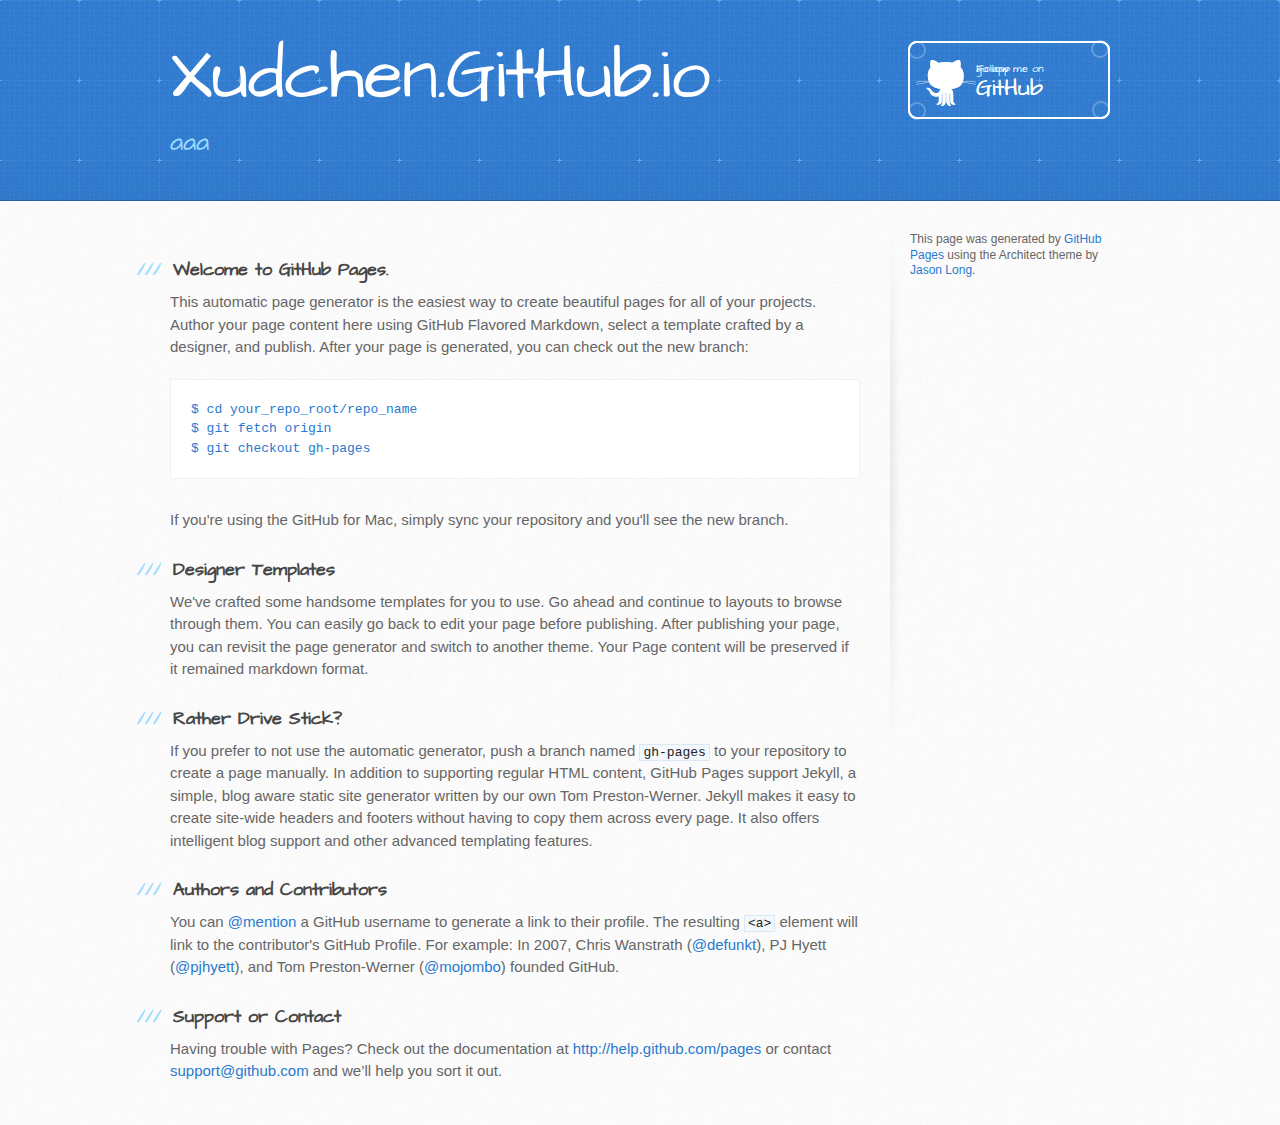
==== commit d91c1844: "add app" ====
--- a/index.html
+++ b/index.html
@@ -22,6 +22,7 @@
         <h1>Xudchen.GitHub.io</h1>
         <h2>aaa</h2>
         <a href="https://github.com/xudChen" class="button"><small>Follow me on</small> GitHub</a>
+        <a href="app/index.html" class="button"><small>go app</small> GitHub</a>
       </div>
     </header>
 
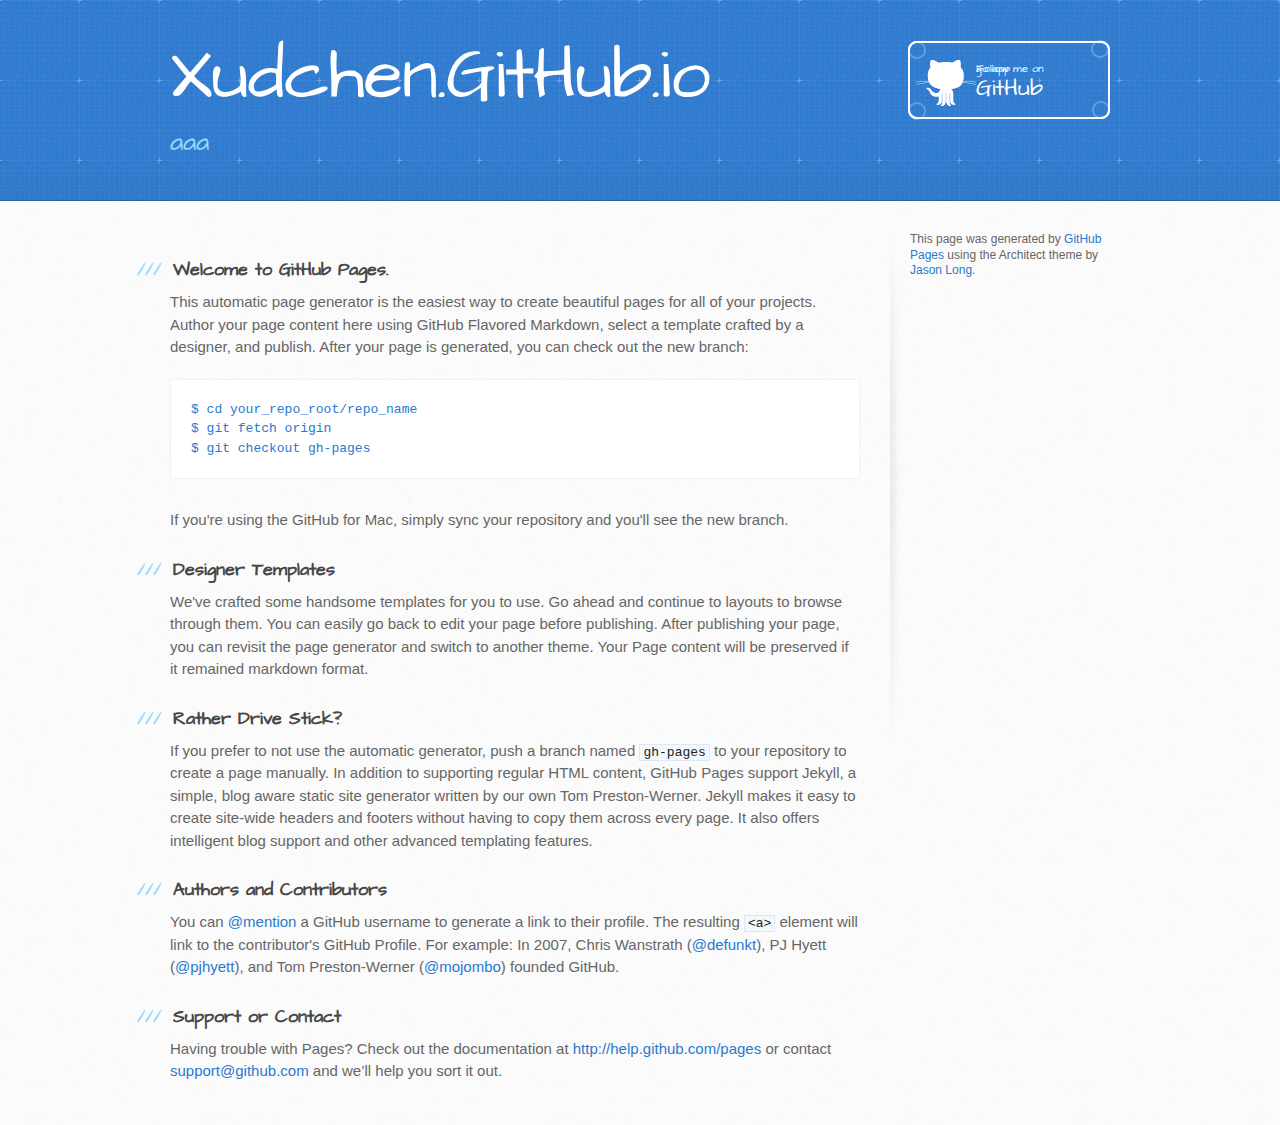
==== commit fa74ad31: "^_^" ====
--- a/index.html
+++ b/index.html
@@ -22,7 +22,7 @@
         <h1>Xudchen.GitHub.io</h1>
         <h2>aaa</h2>
         <a href="https://github.com/xudChen" class="button"><small>Follow me on</small> GitHub</a>
-        <a href="app/index.html" class="button"><small>go app</small> GitHub</a>
+        <a href="app/index.html" class="button"><small>go app</small></a>
       </div>
     </header>
 
